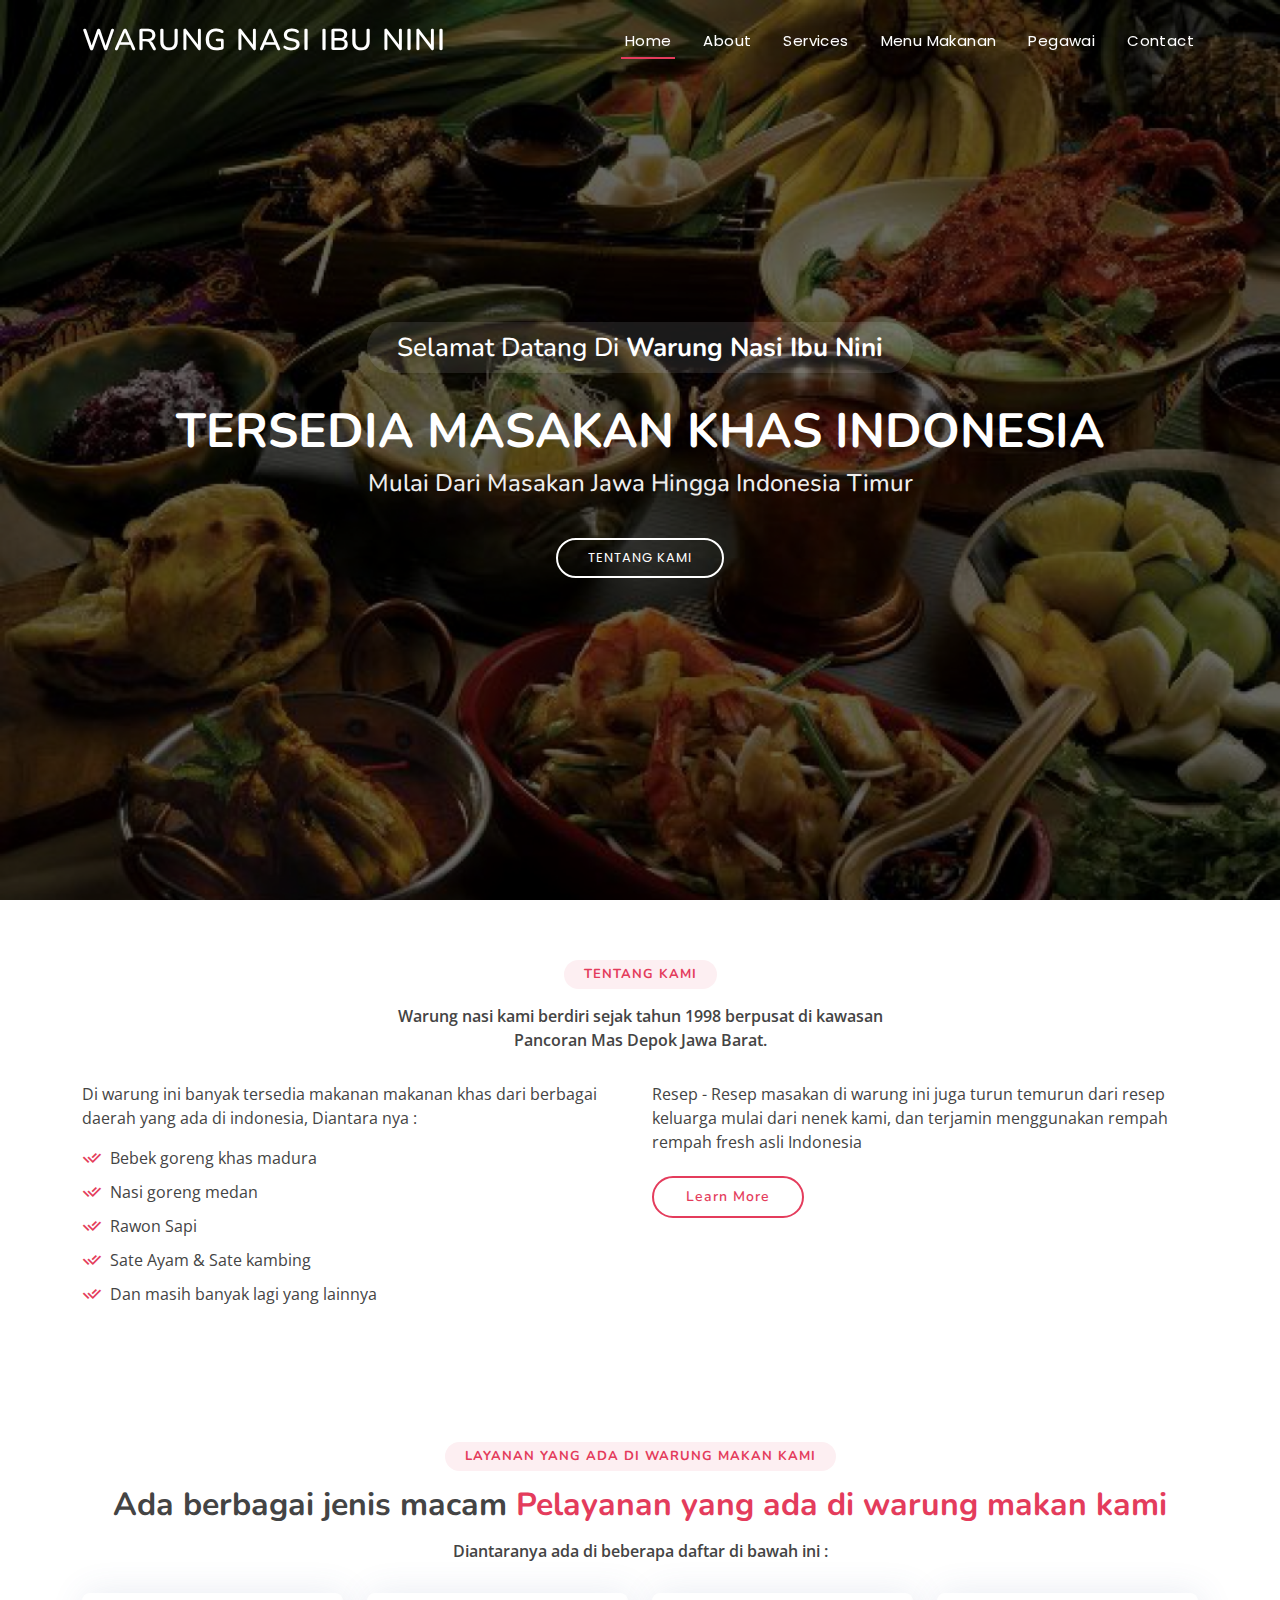
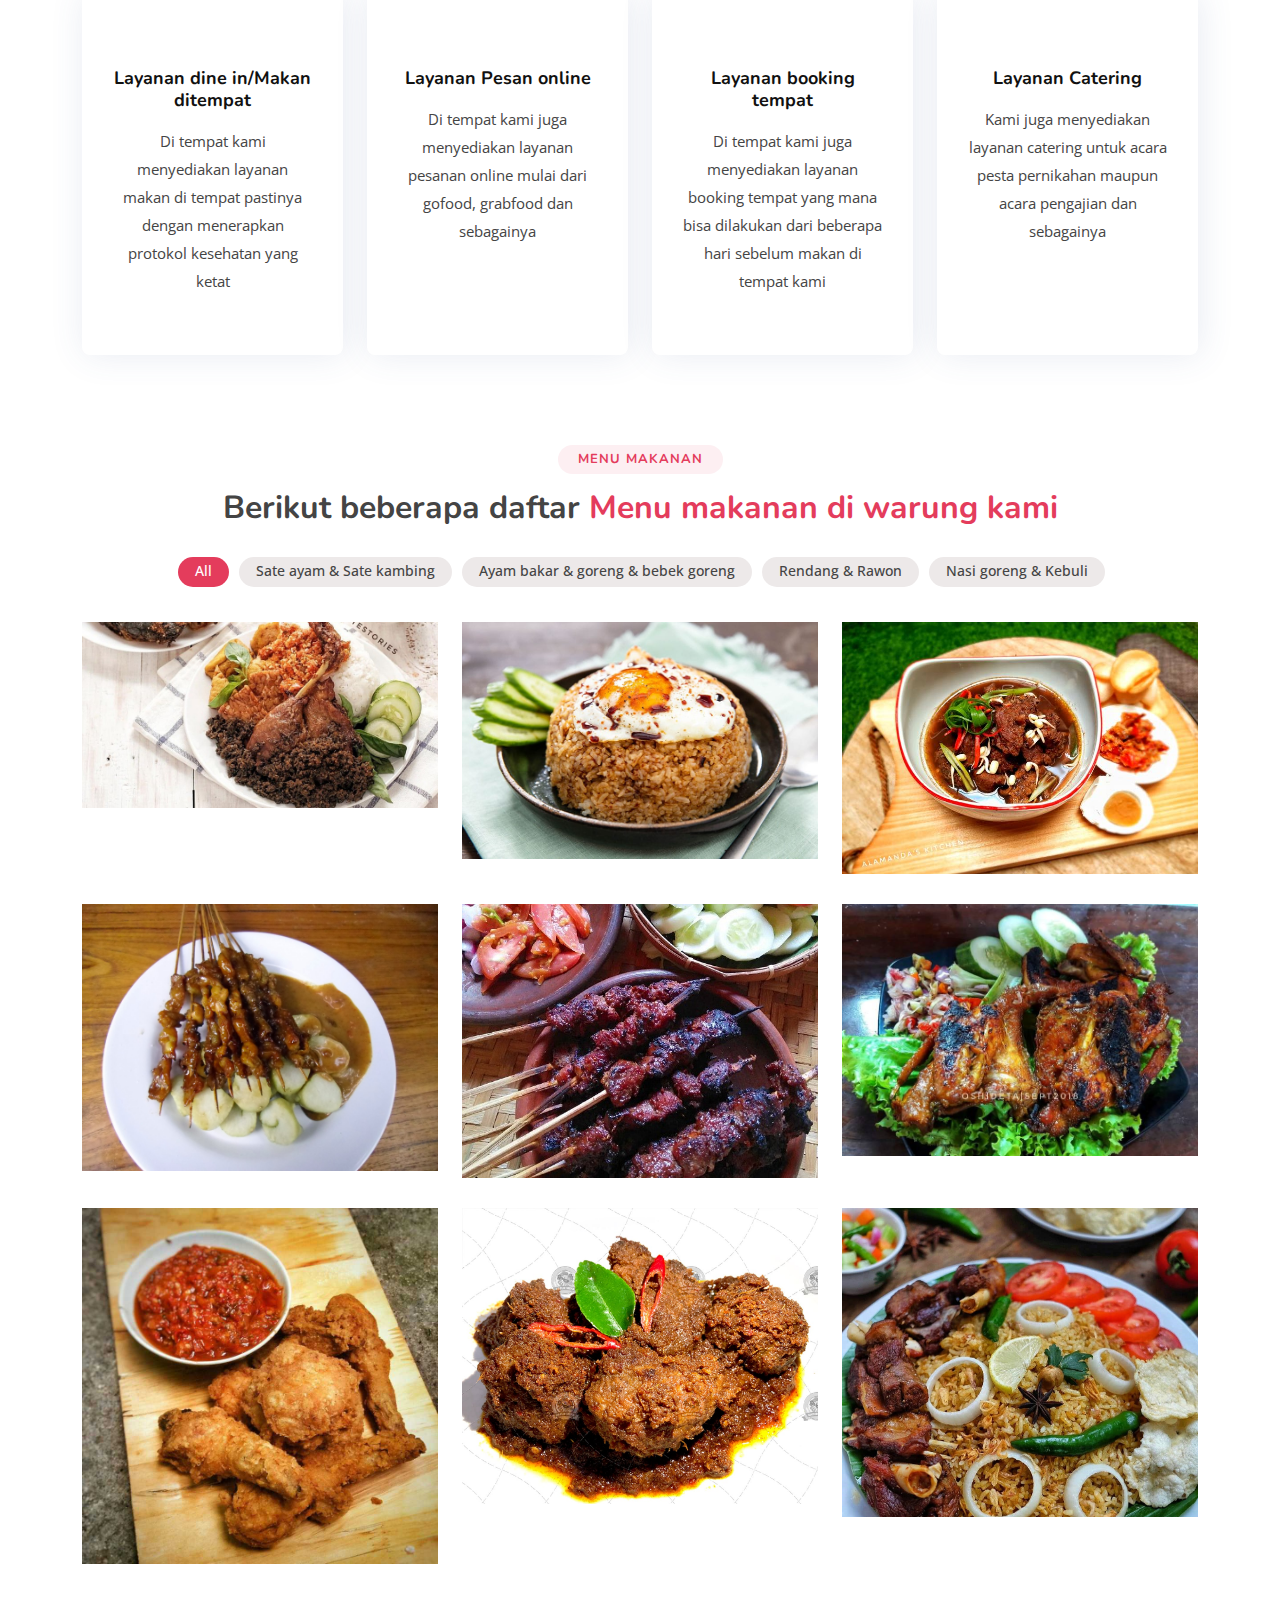
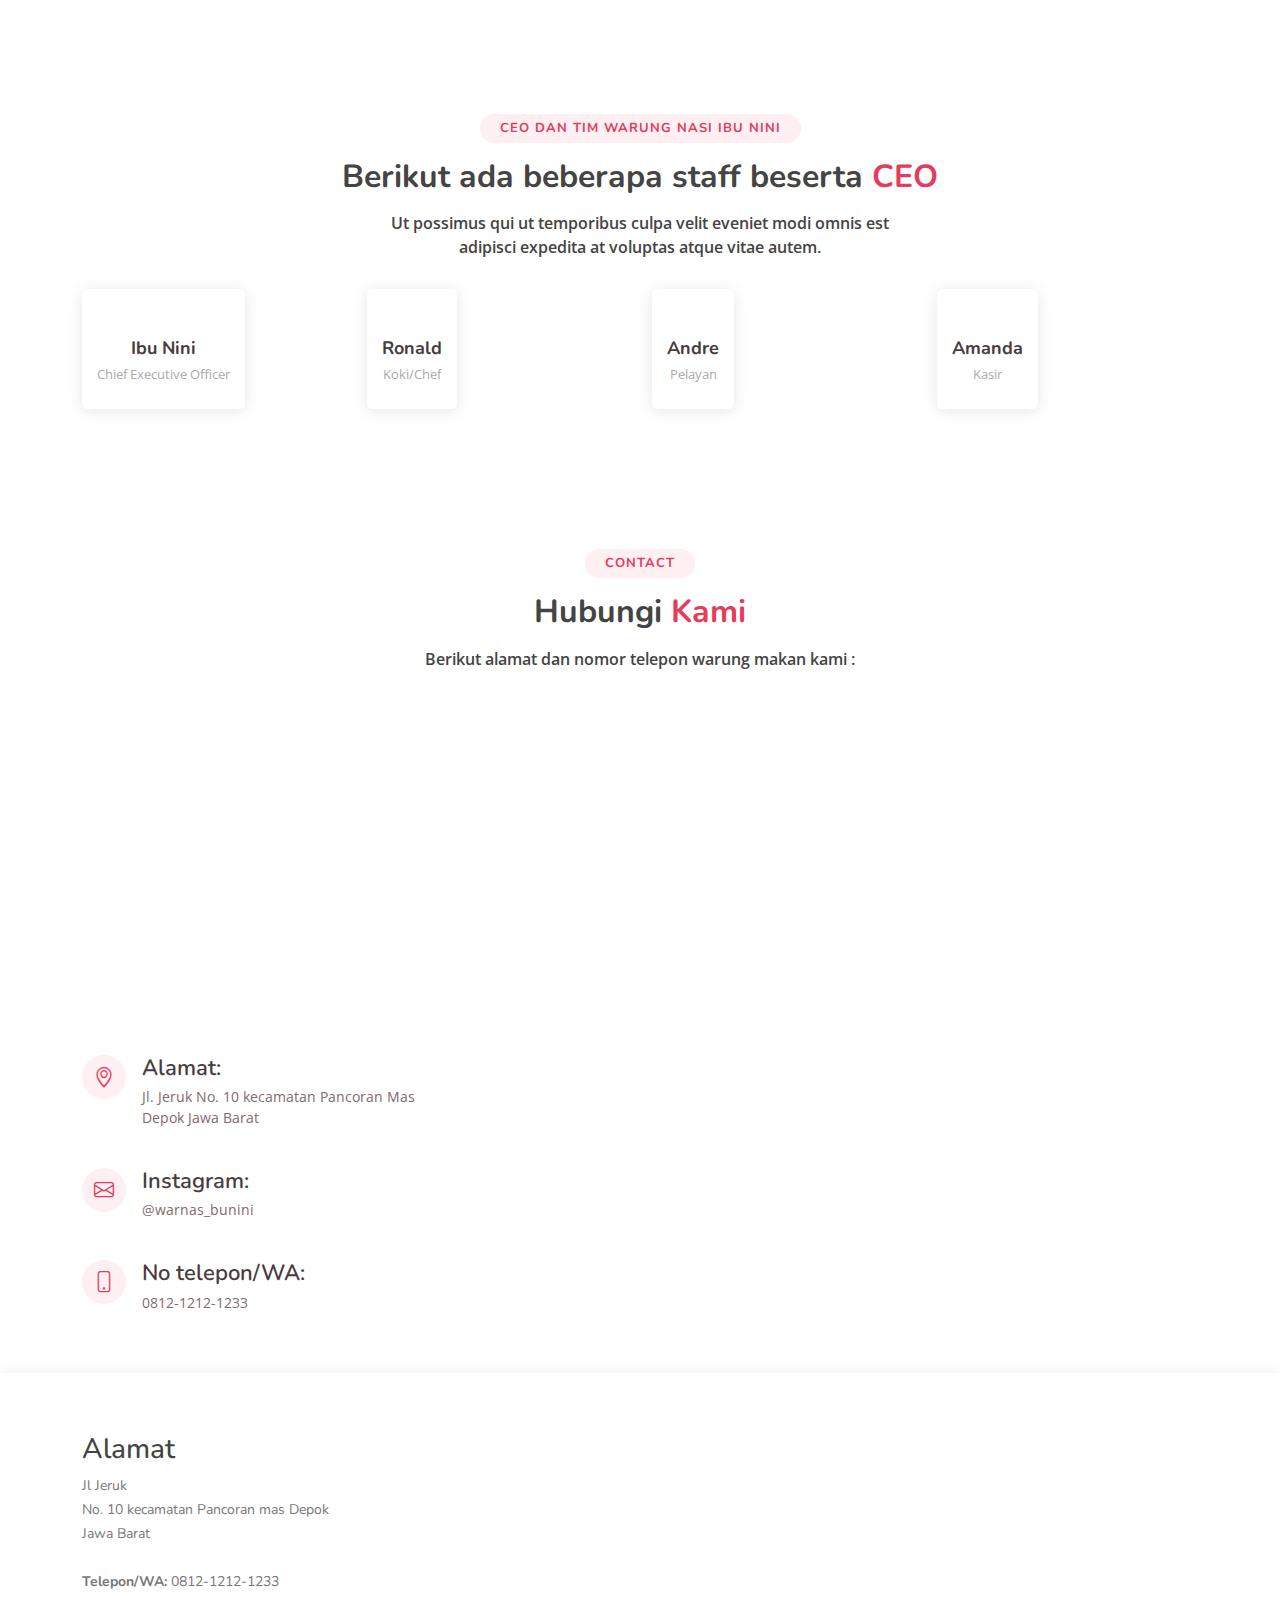
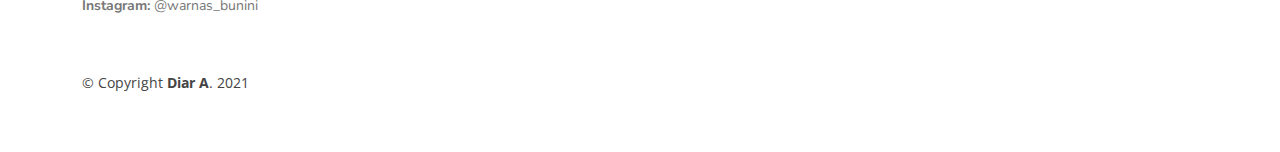
==== index.html @ f75d757c "test commit" ====
<!DOCTYPE html>
<html lang="en">

<head>
  <meta charset="utf-8">
  <meta content="width=device-width, initial-scale=1.0" name="viewport">

  <title>Warung Nasi Ibu Nini</title>
  <meta content="" name="description">
  <meta content="" name="keywords">

  <!-- Favicons -->
  <link href="assets/img/favicon.png" rel="icon">
  <link href="assets/img/apple-touch-icon.png" rel="apple-touch-icon">

  <!-- Google Fonts -->
  <link href="https://fonts.googleapis.com/css?family=Open+Sans:300,300i,400,400i,600,600i,700,700i|Nunito:300,300i,400,400i,600,600i,700,700i|Poppins:300,300i,400,400i,500,500i,600,600i,700,700i" rel="stylesheet">

  <!-- Vendor CSS Files -->
  <link href="assets/vendor/bootstrap/css/bootstrap.min.css" rel="stylesheet">
  <link href="assets/vendor/bootstrap-icons/bootstrap-icons.css" rel="stylesheet">
  <link href="assets/vendor/boxicons/css/boxicons.min.css" rel="stylesheet">
  <link href="assets/vendor/glightbox/css/glightbox.min.css" rel="stylesheet">
  <link href="assets/vendor/remixicon/remixicon.css" rel="stylesheet">
  <link href="assets/vendor/swiper/swiper-bundle.min.css" rel="stylesheet">

  <!-- Template Main CSS File -->
  <link href="assets/css/style.css" rel="stylesheet">

  <!-- =======================================================
  * Template Name: Tempo - v4.3.0
  * Template URL: https://bootstrapmade.com/tempo-free-onepage-bootstrap-theme/
  * Author: BootstrapMade.com
  * License: https://bootstrapmade.com/license/
  ======================================================== -->
</head>

<body>

  <!-- ======= Header ======= -->
  <header id="header" class="fixed-top ">
    <div class="container d-flex align-items-center justify-content-between">

      <h1 class="logo"><a href="index.html">Warung Nasi Ibu Nini</a></h1>
      <!-- Uncomment below if you prefer to use an image logo -->
      <!-- <a href="index.html" class="logo"><img src="assets/img/logo.png" alt="" class="img-fluid"></a>-->

      <nav id="navbar" class="navbar">
        <ul>
          <li><a class="nav-link scrollto active" href="#hero">Home</a></li>
          <li><a class="nav-link scrollto" href="#about">About</a></li>
          <li><a class="nav-link scrollto" href="#services">Services</a></li>
          <li><a class="nav-link scrollto " href="#portfolio">Menu Makanan</a></li>
          <li><a class="nav-link scrollto" href="#team">Pegawai</a></li>
          <li><a class="nav-link scrollto" href="#contact">Contact</a></li>
          <!--<li><a href="blog.html">Blog</a></li>
          <!--<li class="dropdown"><a href="#"><span>Drop Down</span> <i class="bi bi-chevron-down"></i></a>
            <ul>
             <-- <li><a href="#">Drop Down 1</a></li>
              <li class="dropdown"><a href="#"><span>Deep Drop Down</span> <i class="bi bi-chevron-right"></i></a>
                <ul>
                  <li><a href="#">Deep Drop Down 1</a></li>
                  <li><a href="#">Deep Drop Down 2</a></li>
                  <li><a href="#">Deep Drop Down 3</a></li>
                  <li><a href="#">Deep Drop Down 4</a></li>
                  <li><a href="#">Deep Drop Down 5</a></li>
                </ul>
              </li>
              <li><a href="#">Drop Down 2</a></li>
              <li><a href="#">Drop Down 3</a></li>
              <li><a href="#">Drop Down 4</a></li>
            </ul>
          </li>
          
        </ul>
        <i class="bi bi-list mobile-nav-toggle"></i>
      </nav><!-- .navbar -->

    </div>
  </header><!-- End Header -->

  <!-- ======= Hero Section ======= -->
  <section id="hero">
    <div class="hero-container">
      <h3>Selamat Datang Di <strong>Warung Nasi Ibu Nini</strong></h3>
      <h1>Tersedia Masakan Khas Indonesia</h1>
      <h2>Mulai Dari Masakan Jawa Hingga Indonesia Timur</h2>
      <a href="#about" class="btn-get-started scrollto">Tentang Kami</a>
    </div>
  </section><!-- End Hero -->

  <main id="main">

    <!-- ======= About Section ======= -->
    <section id="about" class="about">
      <div class="container">

        <div class="section-title">
          <h2>Tentang Kami</h2>
          <p>Warung nasi kami berdiri sejak tahun 1998 berpusat di kawasan Pancoran Mas Depok Jawa Barat.</p>
        </div>

        <div class="row content">
          <div class="col-lg-6">
            <p>
              Di warung ini banyak tersedia makanan makanan khas dari berbagai daerah yang ada di indonesia, Diantara nya : 
            </p>
            <ul>
              <li><i class="ri-check-double-line"></i> Bebek goreng khas madura</li>
              <li><i class="ri-check-double-line"></i> Nasi goreng medan</li>
              <li><i class="ri-check-double-line"></i> Rawon Sapi</li>
              <li><i class="ri-check-double-line"></i> Sate Ayam & Sate kambing</li>
              <li><i class="ri-check-double-line"></i> Dan masih banyak lagi yang lainnya</li>
            </ul>
          </div>
          <div class="col-lg-6 pt-4 pt-lg-0">
            <p>
              Resep - Resep masakan di warung ini juga turun temurun dari resep keluarga mulai dari nenek kami, dan terjamin menggunakan rempah rempah fresh asli Indonesia
            </p>
            <a href="#" class="btn-learn-more">Learn More</a>
          </div>
        </div>

      </div>
    </section><!-- End About Section -->

    <!-- ======= Services Section ======= -->
    <section id="services" class="services">
      <div class="container">

        <div class="section-title">
          <h2>Layanan yang ada di warung makan kami</h2>
          <h3>Ada berbagai jenis macam <span>Pelayanan yang ada di warung makan kami </span></h3>
          <p>Diantaranya ada di beberapa daftar di bawah ini : </p>
        </div>

        <div class="row">
          <div class="col-md-6 col-lg-3 d-flex align-items-stretch mb-5 mb-lg-0">
            <div class="icon-box">
              <div class="icon"><i class=""></i></div>
              <h4 class="title"><a href="">Layanan dine in/Makan ditempat</a></h4>
              <p class="description">Di tempat kami menyediakan layanan makan di tempat pastinya dengan menerapkan protokol kesehatan yang ketat</p>
            </div>
          </div>

          <div class="col-md-6 col-lg-3 d-flex align-items-stretch mb-5 mb-lg-0">
            <div class="icon-box">
              <div class="icon"><i class=""></i></div>
              <h4 class="title"><a href="">Layanan Pesan online</a></h4>
              <p class="description">Di tempat kami juga menyediakan layanan pesanan online mulai dari gofood, grabfood dan sebagainya</p>
            </div>
          </div>

          <div class="col-md-6 col-lg-3 d-flex align-items-stretch mb-5 mb-lg-0">
            <div class="icon-box">
              <div class="icon"><i class=""></i></div>
              <h4 class="title"><a href="">Layanan booking tempat</a></h4>
              <p class="description">Di tempat kami juga menyediakan layanan booking tempat yang mana bisa dilakukan dari beberapa hari sebelum makan di tempat kami </p>
            </div>
          </div>

          <div class="col-md-6 col-lg-3 d-flex align-items-stretch mb-5 mb-lg-0">
            <div class="icon-box">
              <div class="icon"><i class=""></i></div>
              <h4 class="title"><a href="">Layanan Catering</a></h4>
              <p class="description">Kami juga menyediakan layanan catering untuk acara pesta pernikahan maupun acara pengajian dan sebagainya</p>
            </div>
          </div>

        </div>

      </div>
    </section><!-- End Services Section -->

    <!-- ======= Features Section ======= -->
  <!----  <section id="features" class="features">
      <div class="container">

        <div class="row">
          <div class="col-lg-3 col-md-4 col-6 col-6">
            <div class="icon-box">
              <i class="ri-store-line" style="color: #ffbb2c;"></i>
              <h3><a href="">Lorem Ipsum</a></h3>
            </div>
          </div>
          <div class="col-lg-3 col-md-4 col-6">
            <div class="icon-box">
              <i class="ri-bar-chart-box-line" style="color: #5578ff;"></i>
              <h3><a href="">Dolor Sitema</a></h3>
            </div>
          </div>
          <div class="col-lg-3 col-md-4 col-6 mt-4 mt-md-0">
            <div class="icon-box">
              <i class="ri-calendar-todo-line" style="color: #e80368;"></i>
              <h3><a href="">Sed perspiciatis</a></h3>
            </div>
          </div>
          <div class="col-lg-3 col-md-4 col-6 mt-4 mt-lg-0">
            <div class="icon-box">
              <i class="ri-paint-brush-line" style="color: #e361ff;"></i>
              <h3><a href="">Magni Dolores</a></h3>
            </div>
          </div>
          <div class="col-lg-3 col-md-4 col-6 mt-4">
            <div class="icon-box">
              <i class="ri-database-2-line" style="color: #47aeff;"></i>
              <h3><a href="">Nemo Enim</a></h3>
            </div>
          </div>
          <div class="col-lg-3 col-md-4 col-6 mt-4">
            <div class="icon-box">
              <i class="ri-gradienter-line" style="color: #ffa76e;"></i>
              <h3><a href="">Eiusmod Tempor</a></h3>
            </div>
          </div>
          <div class="col-lg-3 col-md-4 col-6 mt-4">
            <div class="icon-box">
              <i class="ri-file-list-3-line" style="color: #11dbcf;"></i>
              <h3><a href="">Midela Teren</a></h3>
            </div>
          </div>
          <div class="col-lg-3 col-md-4 col-6 mt-4">
            <div class="icon-box">
              <i class="ri-price-tag-2-line" style="color: #4233ff;"></i>
              <h3><a href="">Pira Neve</a></h3>
            </div>
          </div>
          <div class="col-lg-3 col-md-4 col-6 mt-4">
            <div class="icon-box">
              <i class="ri-anchor-line" style="color: #b2904f;"></i>
              <h3><a href="">Dirada Pack</a></h3>
            </div>
          </div>
          <div class="col-lg-3 col-md-4 col-6 mt-4">
            <div class="icon-box">
              <i class="ri-disc-line" style="color: #b20969;"></i>
              <h3><a href="">Moton Ideal</a></h3>
            </div>
          </div>
          <div class="col-lg-3 col-md-4 col-6 mt-4">
            <div class="icon-box">
              <i class="ri-base-station-line" style="color: #ff5828;"></i>
              <h3><a href="">Verdo Park</a></h3>
            </div>
          </div>
          <div class="col-lg-3 col-md-4 col-6 mt-4">
            <div class="icon-box">
              <i class="ri-fingerprint-line" style="color: #29cc61;"></i>
              <h3><a href="">Flavor Nivelanda</a></h3>
            </div>
          </div>
        </div>

      </div>
    </section><!-- End Features Section -->

    <!-- ======= Cta Section ======= -->
   <!---- <section id="cta" class="cta">
      <div class="container">

        <div class="text-center">
          <h3>Call To Action</h3>
          <p> Duis aute irure dolor in reprehenderit in voluptate velit esse cillum dolore eu fugiat nulla pariatur. Excepteur sint occaecat cupidatat non proident, sunt in culpa qui officia deserunt mollit anim id est laborum.</p>
          <a class="cta-btn" href="#">Call To Action</a>
        </div>

      </div>
    </section><!-- End Cta Section -->

    <!-- ======= Portfolio Section ======= -->
    <section id="portfolio" class="portfolio">
      <div class="container">

        <div class="section-title">
          <h2>Menu Makanan</h2>
          <h3>Berikut beberapa daftar <span>Menu makanan di warung kami</span></h3>
        </div>

        <div class="row">
          <div class="col-lg-12 d-flex justify-content-center">
            <ul id="portfolio-flters">
              <li data-filter="*" class="filter-active">All</li>
              <li data-filter=".filter-sate">Sate ayam & Sate kambing</li>
              <li data-filter=".filter-ayam">Ayam bakar & goreng & bebek goreng</li>
              <li data-filter=".filter-daging">Rendang & Rawon</li>
              <li data-filter=".filter-nasi">Nasi goreng & Kebuli</li>
            </ul>
          </div>
        </div>

        <div class="row portfolio-container">

          <div class="col-lg-4 col-md-6 portfolio-item filter-ayam">
            <img src="assets/img/makanan/bebek.jpg" class="img-fluid" alt="">
            <div class="portfolio-info">
              <h4>Bebek Goreng Madura</h4>
              <p>Bebek Goreng Khas Madura</p>
              <a href="assets/img/portfolio/portfolio-1.jpg" data-gallery="portfolioGallery" class="portfolio-lightbox preview-link" title="App 1"><i class="bx bx-plus"></i></a>
              <a href="portfolio-details.html" class="details-link" title="More Details"><i class="bx bx-link"></i></a>
            </div>
          </div>

          <div class="col-lg-4 col-md-6 portfolio-item filter-nasi">
            <img src="assets/img/makanan/nasi_goreng.jpg" class="img-fluid" alt="">
            <div class="portfolio-info">
              <h4>Nasi goreng medan</h4>
              <p>Nasi goreng medan</p>
              <a href="assets/img/makanan/nasi_goreng.jpg" data-gallery="portfolioGallery" class="portfolio-lightbox preview-link" title="Nasi Goreng Medan"><i class="bx bx-plus"></i></a>
              <a href="portfolio-details.html" class="details-link" title="More Details"><i class="bx bx-link"></i></a>
            </div>
          </div>

          <div class="col-lg-4 col-md-6 portfolio-item filter-daging">
            <img src="assets/img/makanan/rawon.jpg" class="img-fluid" alt="">
            <div class="portfolio-info">
              <h4>Rawon Sapi</h4>
              <p>Rawon Sapi</p>
              <a href="assets/img/portfolio/portfolio-3.jpg" data-gallery="portfolioGallery" class="portfolio-lightbox preview-link" title="App 2"><i class="bx bx-plus"></i></a>
              <a href="portfolio-details.html" class="details-link" title="More Details"><i class="bx bx-link"></i></a>
            </div>
          </div>

          <div class="col-lg-4 col-md-6 portfolio-item filter-sate">
            <img src="assets/img/makanan/sate_ayam.jpg" class="img-fluid" alt="">
            <div class="portfolio-info">
              <h4>Sate Ayam</h4>
              <p>Sate Ayam</p>
              <a href="assets/img/makanan/sate_ayam.jpg" data-gallery="portfolioGallery" class="portfolio-lightbox preview-link" title="Sate Ayam"><i class="bx bx-plus"></i></a>
              <a href="portfolio-details.html" class="details-link" title="More Details"><i class="bx bx-link"></i></a>
            </div>
          </div>

          <div class="col-lg-4 col-md-6 portfolio-item filter-sate">
            <img src="assets/img/makanan/sate_kambing.jpg" class="img-fluid" alt="">
            <div class="portfolio-info">
              <h4>Sate Kambing</h4>
              <p>Sate Kambing</p>
              <a href="assets/img/makanan/sate_kambing.jpg" data-gallery="portfolioGallery" class="portfolio-lightbox preview-link" title="Sate Kambing"><i class="bx bx-plus"></i></a>
              <a href="portfolio-details.html" class="details-link" title="More Details"><i class="bx bx-link"></i></a>
            </div>
          </div>

          <div class="col-lg-4 col-md-6 portfolio-item filter-ayam">
            <img src="assets/img/makanan/ayam_bakar.jpg" class="img-fluid" alt="">
            <div class="portfolio-info">
              <h4>Ayam bakar</h4>
              <p>Ayam bakar</p>
              <a href="assets/img/makanan/ayam_bakar.jpg" data-gallery="portfolioGallery" class="portfolio-lightbox preview-link" title="Ayam bakar"><i class="bx bx-plus"></i></a>
              <a href="portfolio-details.html" class="details-link" title="More Details"><i class="bx bx-link"></i></a>
            </div>
          </div>

          <div class="col-lg-4 col-md-6 portfolio-item filter-ayam">
            <img src="assets/img/makanan/ayam_goreng.jpg" class="img-fluid" alt="">
            <div class="portfolio-info">
              <h4>Ayam Goreng</h4>
              <p>Ayam goreng</p>
              <a href="assets/img/makanan/ayam_goreng.jpg" data-gallery="portfolioGallery" class="portfolio-lightbox preview-link" title="Ayam goreng"><i class="bx bx-plus"></i></a>
              <a href="portfolio-details.html" class="details-link" title="More Details"><i class="bx bx-link"></i></a>
            </div>
          </div>

          <div class="col-lg-4 col-md-6 portfolio-item filter-daging">
            <img src="assets/img/makanan/rendang.jpg" class="img-fluid" alt="">
            <div class="portfolio-info">
              <h4>Rendang</h4>
              <p>Rendang</p>
              <a href="assets/img/makanan/rendang.jpg" data-gallery="portfolioGallery" class="portfolio-lightbox preview-link" title="Rendang"><i class="bx bx-plus"></i></a>
              <a href="portfolio-details.html" class="details-link" title="More Details"><i class="bx bx-link"></i></a>
            </div>
          </div>

          <div class="col-lg-4 col-md-6 portfolio-item filter-nasi">
            <img src="assets/img/makanan/nasi.jpg" class="img-fluid" alt="">
            <div class="portfolio-info">
              <h4>Nasi Kebuli</h4>
              <p>Nasi Kebuli</p>
              <a href="assets/img/makanan/nasi.jpg" data-gallery="portfolioGallery" class="portfolio-lightbox preview-link" title="Nasi Kebuli"><i class="bx bx-plus"></i></a>
              <a href="portfolio-details.html" class="details-link" title="More Details"><i class="bx bx-link"></i></a>
            </div>
          </div>

        </div>

      </div>
    </section><!-- End Portfolio Section -->

    <!-- ======= Pricing Section ======= -->
    <!---- <section id="pricing" class="pricing">
      <div class="container">

        <div class="section-title">
          <h2>Pricing</h2>
          <h3>Our Competing <span>Prices</span></h3>
          <p>Ut possimus qui ut temporibus culpa velit eveniet modi omnis est adipisci expedita at voluptas atque vitae autem.</p>
        </div>

        <div class="row">

          <div class="col-lg-4 col-md-6">
            <div class="box">
              <h3>Free</h3>
              <h4><sup>$</sup>0<span> / month</span></h4>
              <ul>
                <li>Aida dere</li>
                <li>Nec feugiat nisl</li>
                <li>Nulla at volutpat dola</li>
                <li class="na">Pharetra massa</li>
                <li class="na">Massa ultricies mi</li>
              </ul>
              <div class="btn-wrap">
                <a href="#" class="btn-buy">Buy Now</a>
              </div>
            </div>
          </div>

          <div class="col-lg-4 col-md-6 mt-4 mt-md-0">
            <div class="box recommended">
              <span class="recommended-badge">Recommended</span>
              <h3>Business</h3>
              <h4><sup>$</sup>19<span> / month</span></h4>
              <ul>
                <li>Aida dere</li>
                <li>Nec feugiat nisl</li>
                <li>Nulla at volutpat dola</li>
                <li>Pharetra massa</li>
                <li class="na">Massa ultricies mi</li>
              </ul>
              <div class="btn-wrap">
                <a href="#" class="btn-buy">Buy Now</a>
              </div>
            </div>
          </div>

          <div class="col-lg-4 col-md-6 mt-4 mt-lg-0">
            <div class="box">
              <h3>Developer</h3>
              <h4><sup>$</sup>29<span> / month</span></h4>
              <ul>
                <li>Aida dere</li>
                <li>Nec feugiat nisl</li>
                <li>Nulla at volutpat dola</li>
                <li>Pharetra massa</li>
                <li>Massa ultricies mi</li>
              </ul>
              <div class="btn-wrap">
                <a href="#" class="btn-buy">Buy Now</a>
              </div>
            </div>
          </div>

        </div>

      </div>
    </section><!-- End Pricing Section -->

    <!-- ======= F.A.Q Section ======= -->
   <!---- <section id="faq" class="faq">
      <div class="container">

        <div class="section-title">
          <h2>F.A.Q</h2>
          <h3>Frequently Asked <span>Questions</span></h3>
        </div>

        <ul class="faq-list">

          <li>
            <div data-bs-toggle="collapse" class="collapsed question" href="#faq1">Non consectetur a erat nam at lectus urna duis? <i class="bi bi-chevron-down icon-show"></i><i class="bi bi-chevron-up icon-close"></i></div>
            <div id="faq1" class="collapse" data-bs-parent=".faq-list">
              <p>
                Feugiat pretium nibh ipsum consequat. Tempus iaculis urna id volutpat lacus laoreet non curabitur gravida. Venenatis lectus magna fringilla urna porttitor rhoncus dolor purus non.
              </p>
            </div>
          </li>

          <li>
            <div data-bs-toggle="collapse" href="#faq2" class="collapsed question">Feugiat scelerisque varius morbi enim nunc faucibus a pellentesque? <i class="bi bi-chevron-down icon-show"></i><i class="bi bi-chevron-up icon-close"></i></div>
            <div id="faq2" class="collapse" data-bs-parent=".faq-list">
              <p>
                Dolor sit amet consectetur adipiscing elit pellentesque habitant morbi. Id interdum velit laoreet id donec ultrices. Fringilla phasellus faucibus scelerisque eleifend donec pretium. Est pellentesque elit ullamcorper dignissim. Mauris ultrices eros in cursus turpis massa tincidunt dui.
              </p>
            </div>
          </li>

          <li>
            <div data-bs-toggle="collapse" href="#faq3" class="collapsed question">Dolor sit amet consectetur adipiscing elit pellentesque habitant morbi? <i class="bi bi-chevron-down icon-show"></i><i class="bi bi-chevron-up icon-close"></i></div>
            <div id="faq3" class="collapse" data-bs-parent=".faq-list">
              <p>
                Eleifend mi in nulla posuere sollicitudin aliquam ultrices sagittis orci. Faucibus pulvinar elementum integer enim. Sem nulla pharetra diam sit amet nisl suscipit. Rutrum tellus pellentesque eu tincidunt. Lectus urna duis convallis convallis tellus. Urna molestie at elementum eu facilisis sed odio morbi quis
              </p>
            </div>
          </li>

          <li>
            <div data-bs-toggle="collapse" href="#faq4" class="collapsed question">Ac odio tempor orci dapibus. Aliquam eleifend mi in nulla? <i class="bi bi-chevron-down icon-show"></i><i class="bi bi-chevron-up icon-close"></i></div>
            <div id="faq4" class="collapse" data-bs-parent=".faq-list">
              <p>
                Dolor sit amet consectetur adipiscing elit pellentesque habitant morbi. Id interdum velit laoreet id donec ultrices. Fringilla phasellus faucibus scelerisque eleifend donec pretium. Est pellentesque elit ullamcorper dignissim. Mauris ultrices eros in cursus turpis massa tincidunt dui.
              </p>
            </div>
          </li>

          <li>
            <div data-bs-toggle="collapse" href="#faq5" class="collapsed question">Tempus quam pellentesque nec nam aliquam sem et tortor consequat? <i class="bi bi-chevron-down icon-show"></i><i class="bi bi-chevron-up icon-close"></i></div>
            <div id="faq5" class="collapse" data-bs-parent=".faq-list">
              <p>
                Molestie a iaculis at erat pellentesque adipiscing commodo. Dignissim suspendisse in est ante in. Nunc vel risus commodo viverra maecenas accumsan. Sit amet nisl suscipit adipiscing bibendum est. Purus gravida quis blandit turpis cursus in
              </p>
            </div>
          </li>

          <li>
            <div data-bs-toggle="collapse" href="#faq6" class="collapsed question">Tortor vitae purus faucibus ornare. Varius vel pharetra vel turpis nunc eget lorem dolor? <i class="bi bi-chevron-down icon-show"></i><i class="bi bi-chevron-up icon-close"></i></div>
            <div id="faq6" class="collapse" data-bs-parent=".faq-list">
              <p>
                Laoreet sit amet cursus sit amet dictum sit amet justo. Mauris vitae ultricies leo integer malesuada nunc vel. Tincidunt eget nullam non nisi est sit amet. Turpis nunc eget lorem dolor sed. Ut venenatis tellus in metus vulputate eu scelerisque. Pellentesque diam volutpat commodo sed egestas egestas fringilla phasellus faucibus. Nibh tellus molestie nunc non blandit massa enim nec.
              </p>
            </div>
          </li>

        </ul>

      </div>
    </section><!-- End F.A.Q Section -->

    <!-- ======= Team Section ======= -->
    <section id="team" class="team">
      <div class="container">

        <div class="section-title">
          <h2>Ceo dan tim warung nasi Ibu Nini</h2>
          <h3>Berikut ada beberapa staff beserta <span>CEO</span></h3>
          <p>Ut possimus qui ut temporibus culpa velit eveniet modi omnis est adipisci expedita at voluptas atque vitae autem.</p>
        </div>

        <div class="row">

          <div class="col-lg-3 col-md-6 d-flex align-items-stretch">
            <div class="member">
              <div class="member-img">
                <img src="" class="img-fluid" alt="">
                <div class="social">
                  <a href=""><i class="bi bi-twitter"></i></a>
                  <a href=""><i class="bi bi-facebook"></i></a>
                  <a href=""><i class="bi bi-instagram"></i></a>
                  <a href=""><i class="bi bi-linkedin"></i></a>
                </div>
              </div>
              <div class="member-info">
                <h4>Ibu Nini</h4>
                <span>Chief Executive Officer</span>
              </div>
            </div>
          </div>

          <div class="col-lg-3 col-md-6 d-flex align-items-stretch">
            <div class="member">
              <div class="member-img">
                <img src="" class="img-fluid" alt="">
                <div class="social">
                  <a href=""><i class="bi bi-twitter"></i></a>
                  <a href=""><i class="bi bi-facebook"></i></a>
                  <a href=""><i class="bi bi-instagram"></i></a>
                  <a href=""><i class="bi bi-linkedin"></i></a>
                </div>
              </div>
              <div class="member-info">
                <h4>Ronald</h4>
                <span>Koki/Chef</span>
              </div>
            </div>
          </div>

          <div class="col-lg-3 col-md-6 d-flex align-items-stretch">
            <div class="member">
              <div class="member-img">
                <img src="" class="img-fluid" alt="">
                <div class="social">
                  <a href=""><i class="bi bi-twitter"></i></a>
                  <a href=""><i class="bi bi-facebook"></i></a>
                  <a href=""><i class="bi bi-instagram"></i></a>
                  <a href=""><i class="bi bi-linkedin"></i></a>
                </div>
              </div>
              <div class="member-info">
                <h4>Andre</h4>
                <span>Pelayan</span>
              </div>
            </div>
          </div>

          <div class="col-lg-3 col-md-6 d-flex align-items-stretch">
            <div class="member">
              <div class="member-img">
                <img src="" class="img-fluid" alt="">
                <div class="social">
                  <a href=""><i class="bi bi-twitter"></i></a>
                  <a href=""><i class="bi bi-facebook"></i></a>
                  <a href=""><i class="bi bi-instagram"></i></a>
                  <a href=""><i class="bi bi-linkedin"></i></a>
                </div>
              </div>
              <div class="member-info">
                <h4>Amanda</h4>
                <span>Kasir</span>
              </div>
            </div>
          </div>

        </div>

      </div>
    </section><!-- End Team Section -->

    <!-- ======= Contact Section ======= -->
    <section id="contact" class="contact">
      <div class="container">

        <div class="section-title">
          <h2>Contact</h2>
          <h3>Hubungi <span>Kami</span></h3>
          <p>Berikut alamat dan nomor telepon warung makan kami : </p>
        </div>

        <div>
          <iframe src="https://www.google.com/maps/embed?pb=!1m18!1m12!1m3!1d3964.919554271836!2d106.79176461477009!3d-6.404365295366127!2m3!1f0!2f0!3f0!3m2!1i1024!2i768!4f13.1!3m3!1m2!1s0x2e69e91547768489%3A0x8e4fe12301f94c27!2sJl.%20Chentiong%20II%2C%20Rangkapan%20Jaya%2C%20Kec.%20Pancoran%20Mas%2C%20Kota%20Depok%2C%20Jawa%20Barat%2016435!5e0!3m2!1sen!2sid!4v1629292716322!5m2!1sen!2sid" width="1300" height="300" style="border:0;" allowfullscreen="" loading="lazy"></iframe>
        </div>

        <div class="row mt-5">

          <div class="col-lg-4">
            <div class="info">
              <div class="address">
                <i class="bi bi-geo-alt"></i>
                <h4>Alamat:</h4>
                <p>Jl. Jeruk No. 10 kecamatan Pancoran Mas Depok Jawa Barat</p>
              </div>

              <div class="email">
                <i class="bi bi-envelope"></i>
                <h4>Instagram:</h4>
                <p>@warnas_bunini</p>
              </div>

              <div class="phone">
                <i class="bi bi-phone"></i>
                <h4>No telepon/WA:</h4>
                <p>0812-1212-1233</p>
              </div>

            </div>

          </div>

          <div class="col-lg-8 mt-5 mt-lg-0">

           <!---- <form action="forms/contact.php" method="post" role="form" class="php-email-form">
              <div class="row">
                <div class="col-md-6 form-group">
                  <input type="text" name="name" class="form-control" id="name" placeholder="Your Name" required>
                </div>
                <div class="col-md-6 form-group mt-3 mt-md-0">
                  <input type="email" class="form-control" name="email" id="email" placeholder="Your Email" required>
                </div>
              </div>
              <div class="form-group mt-3">
                <input type="text" class="form-control" name="subject" id="subject" placeholder="Subject" required>
              </div>
              <div class="form-group mt-3">
                <textarea class="form-control" name="message" rows="5" placeholder="Message" required></textarea>
              </div>
              <div class="my-3">
                <div class="loading">Loading</div>
                <div class="error-message"></div>
                <div class="sent-message">Your message has been sent. Thank you!</div>
              </div>
              <div class="text-center"><button type="submit">Send Message</button></div>
            </form>

          </div>

        </div>

      </div>
    </section><!-- End Contact Section -->

  </main><!-- End #main -->

  <!-- ======= Footer ======= -->
  <footer id="footer">

    <div class="footer-top">
      <div class="container">
        <div class="row">

          <div class="col-lg-3 col-md-6 footer-contact">
            <h3>Alamat</h3>
            <p>
              Jl Jeruk <br>
              No. 10 kecamatan Pancoran mas Depok<br>
              Jawa Barat <br><br>
              <strong>Telepon/WA:</strong> 0812-1212-1233<br>
              <strong>Instagram:</strong> @warnas_bunini<br>
            </p>
          </div>

      
    <div class="container d-md-flex py-4">

      <div class="me-md-auto text-center text-md-start">
        <div class="copyright">
          &copy; Copyright <strong><span>Diar A</span></strong>. 2021
        </div>
        <div class="credits">
       
        </div>
      </div>
      <!-- <div class="social-links text-center text-md-right pt-3 pt-md-0">
        <a href="#" class="twitter"><i class="bx bxl-twitter"></i></a>
        <a href="#" class="facebook"><i class="bx bxl-facebook"></i></a>
        <a href="#" class="instagram"><i class="bx bxl-instagram"></i></a>
        <a href="#" class="google-plus"><i class="bx bxl-skype"></i></a>
        <a href="#" class="linkedin"><i class="bx bxl-linkedin"></i></a>
      </div>
    </div>
  </footer><!-- End Footer -->

  <a href="#" class="back-to-top d-flex align-items-center justify-content-center"><i class="bi bi-arrow-up-short"></i></a>

  <!-- Vendor JS Files -->
  <script src="assets/vendor/bootstrap/js/bootstrap.bundle.min.js"></script>
  <script src="assets/vendor/glightbox/js/glightbox.min.js"></script>
  <script src="assets/vendor/isotope-layout/isotope.pkgd.min.js"></script>
  <script src="assets/vendor/php-email-form/validate.js"></script>
  <script src="assets/vendor/swiper/swiper-bundle.min.js"></script>

  <!-- Template Main JS File -->
  <script src="assets/js/main.js"></script>

</body>

</html>
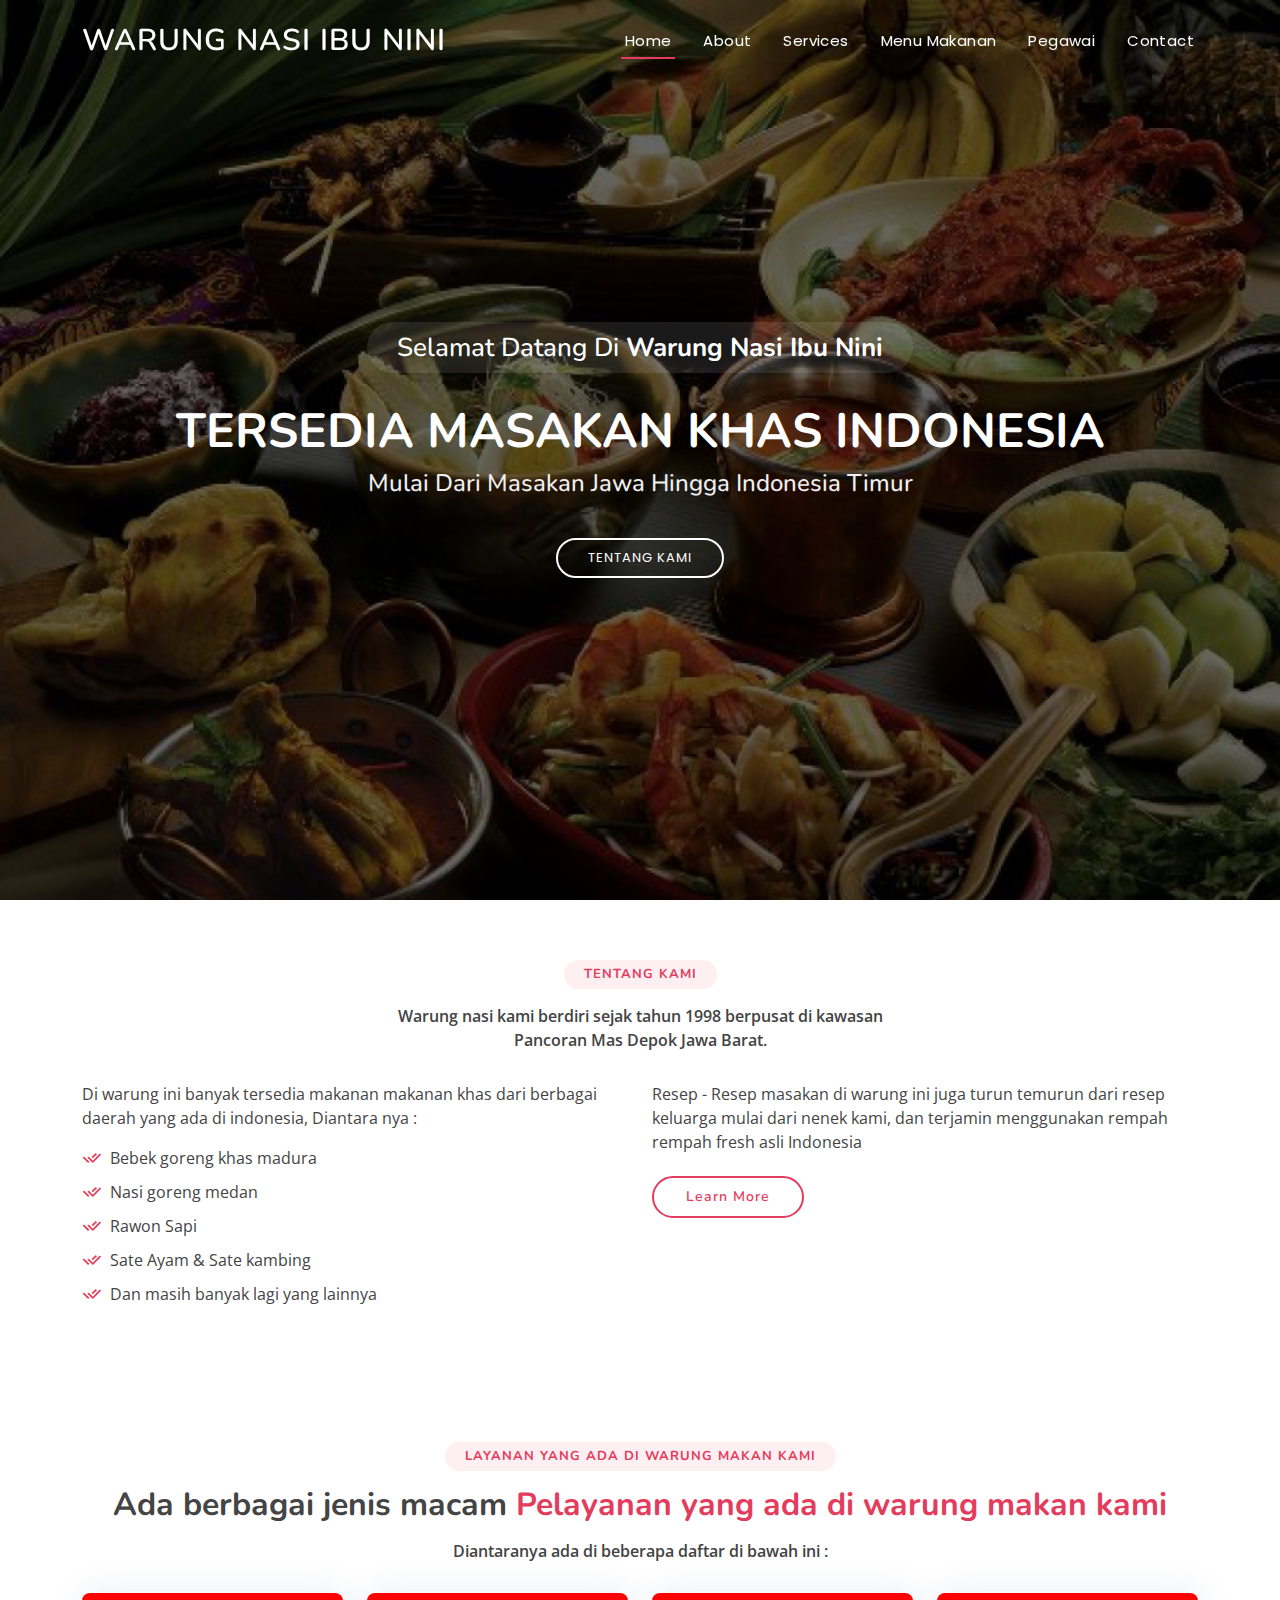
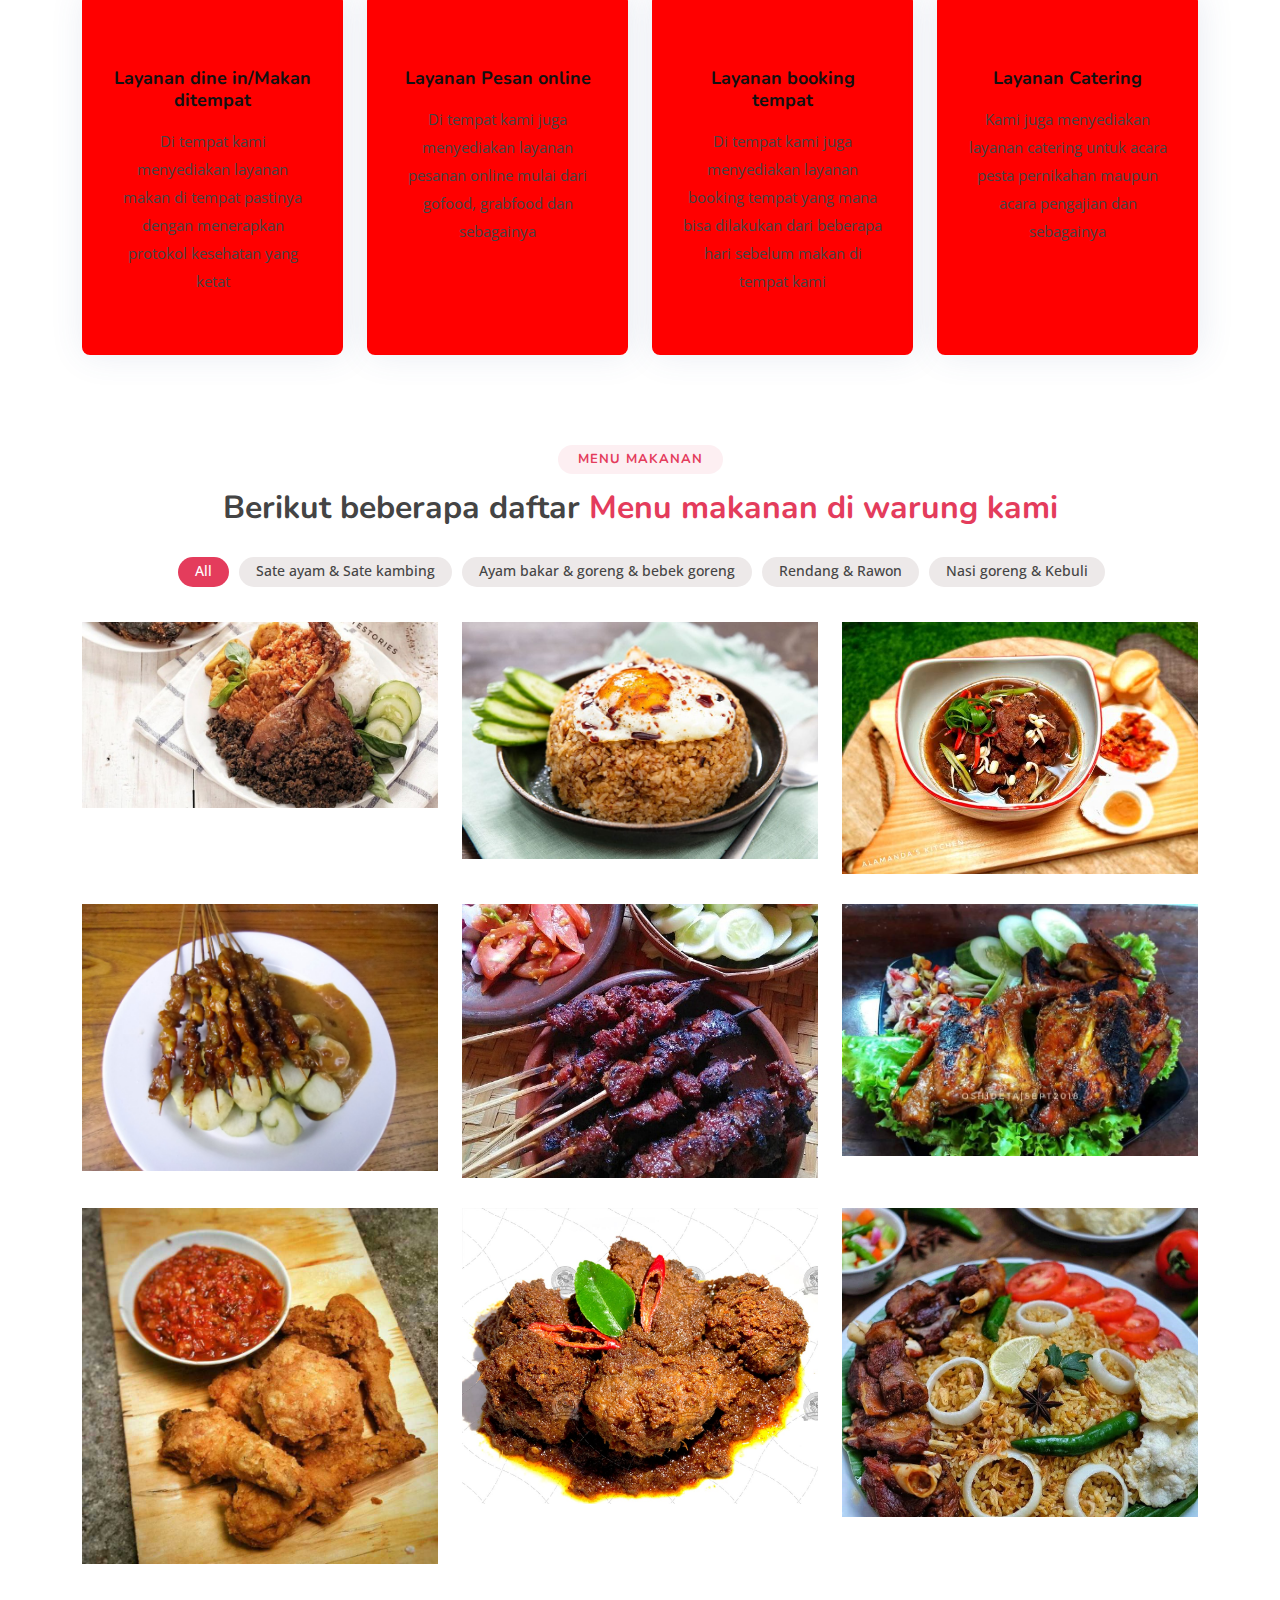
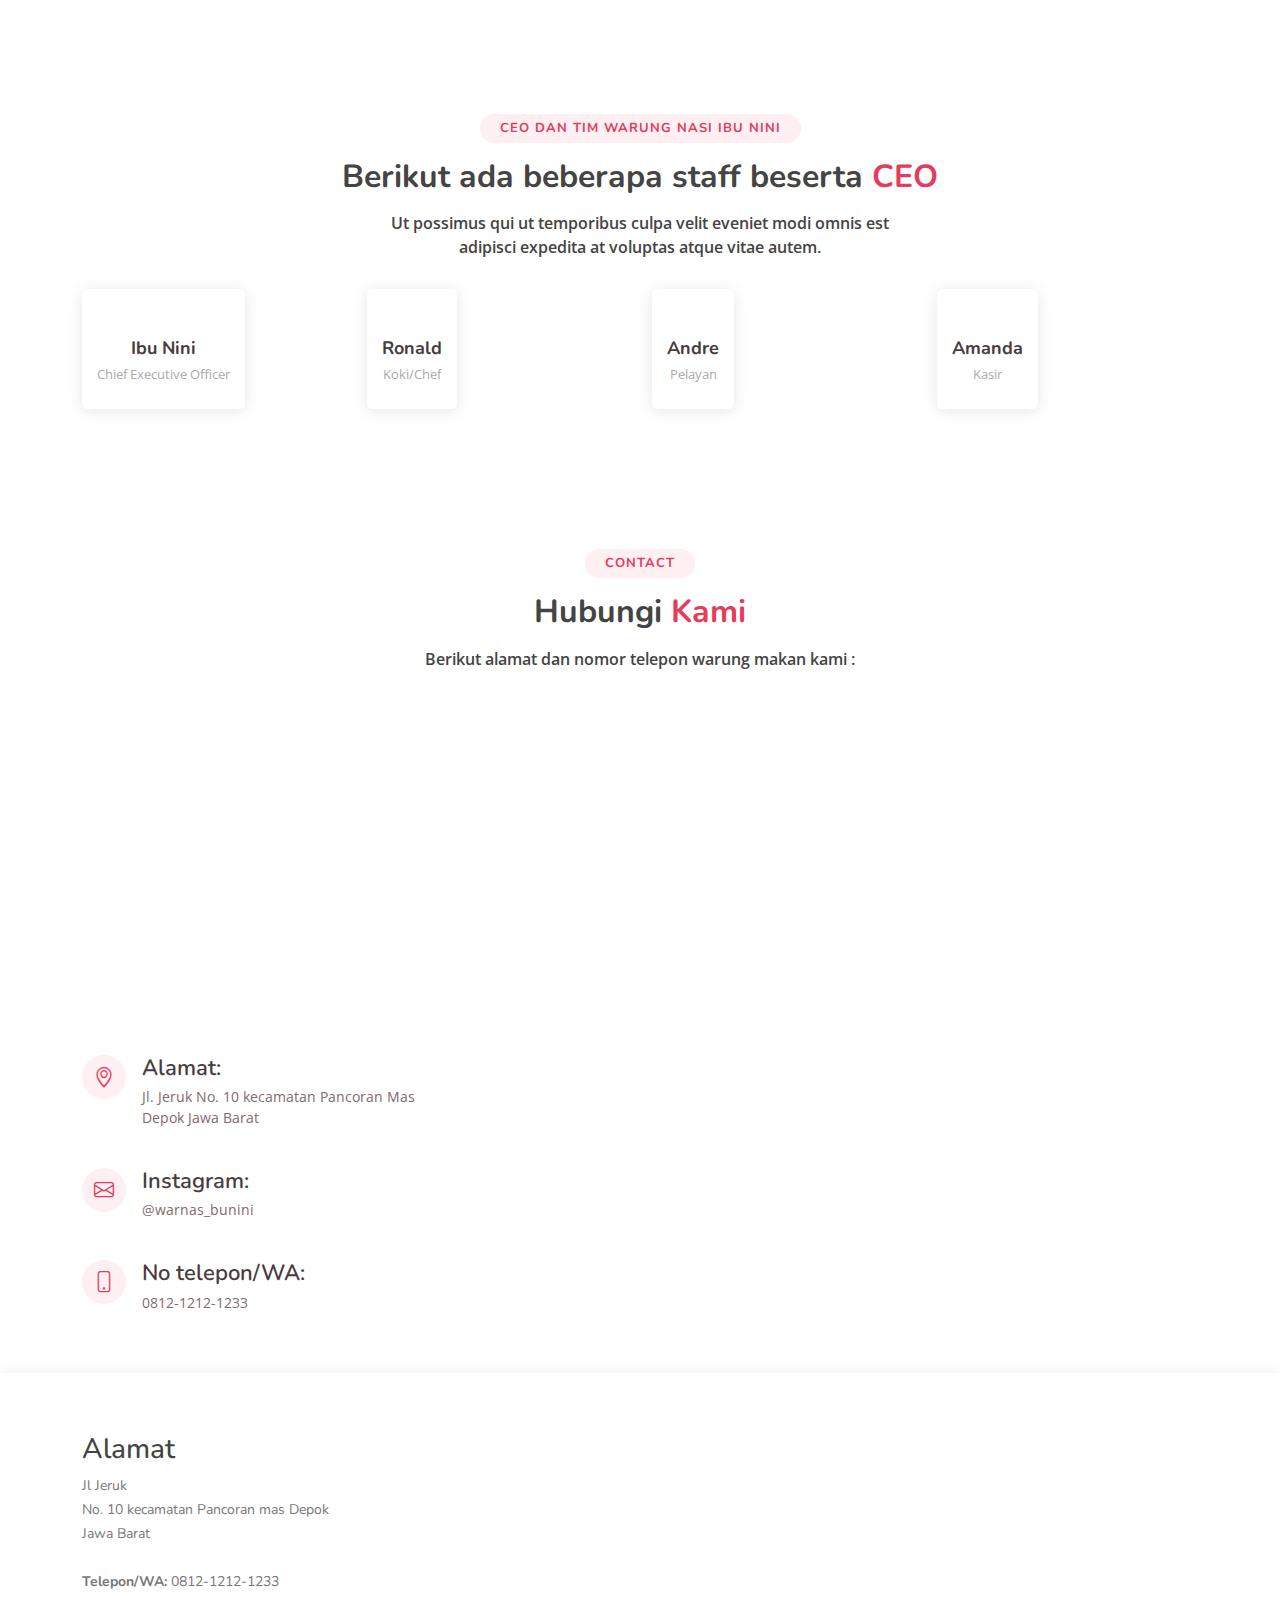
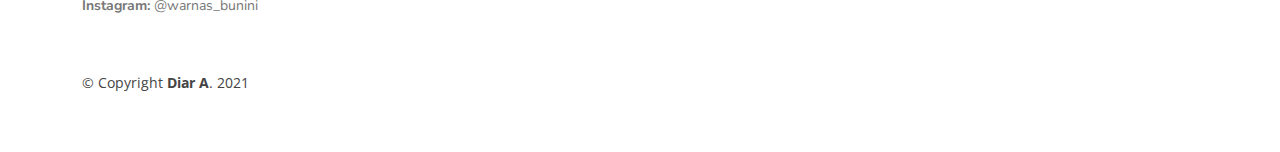
==== commit 7d426cea: "Update index.html" ====
--- a/index.html
+++ b/index.html
@@ -10,7 +10,7 @@
   <meta content="" name="keywords">
 
   <!-- Favicons -->
-  <link href="assets/img/favicon.png" rel="icon">
+  <link href="" rel="icon">
   <link href="assets/img/apple-touch-icon.png" rel="apple-touch-icon">
 
   <!-- Google Fonts -->
@@ -740,4 +740,4 @@
 
 </body>
 
-</html>+</html>
--- a/assets/css/style.css
+++ b/assets/css/style.css
@@ -555,7 +555,7 @@
   padding: 60px 30px;
   position: relative;
   overflow: hidden;
-  background: #fff;
+  background: red;
   box-shadow: 2px 0 35px 0 rgba(68, 88, 144, 0.12);
   transition: all 0.3s ease-in-out;
   border-radius: 8px;
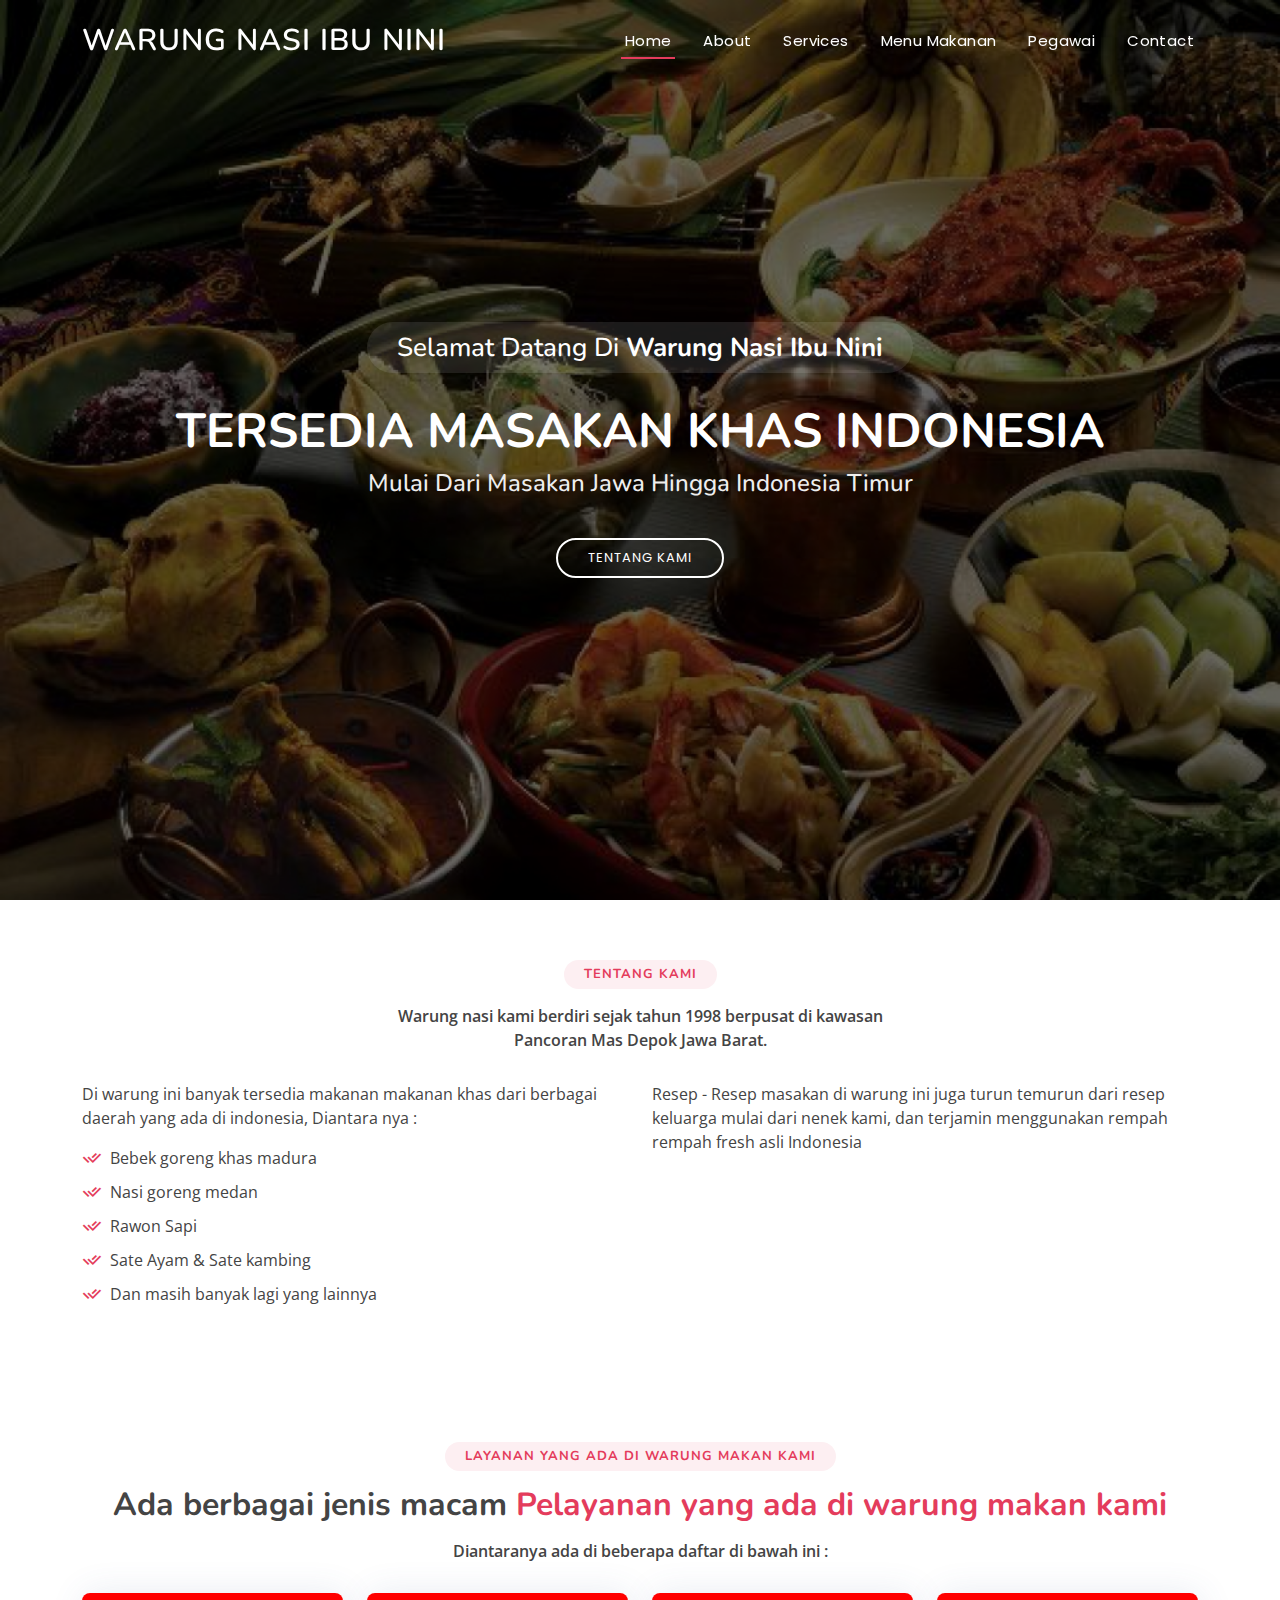
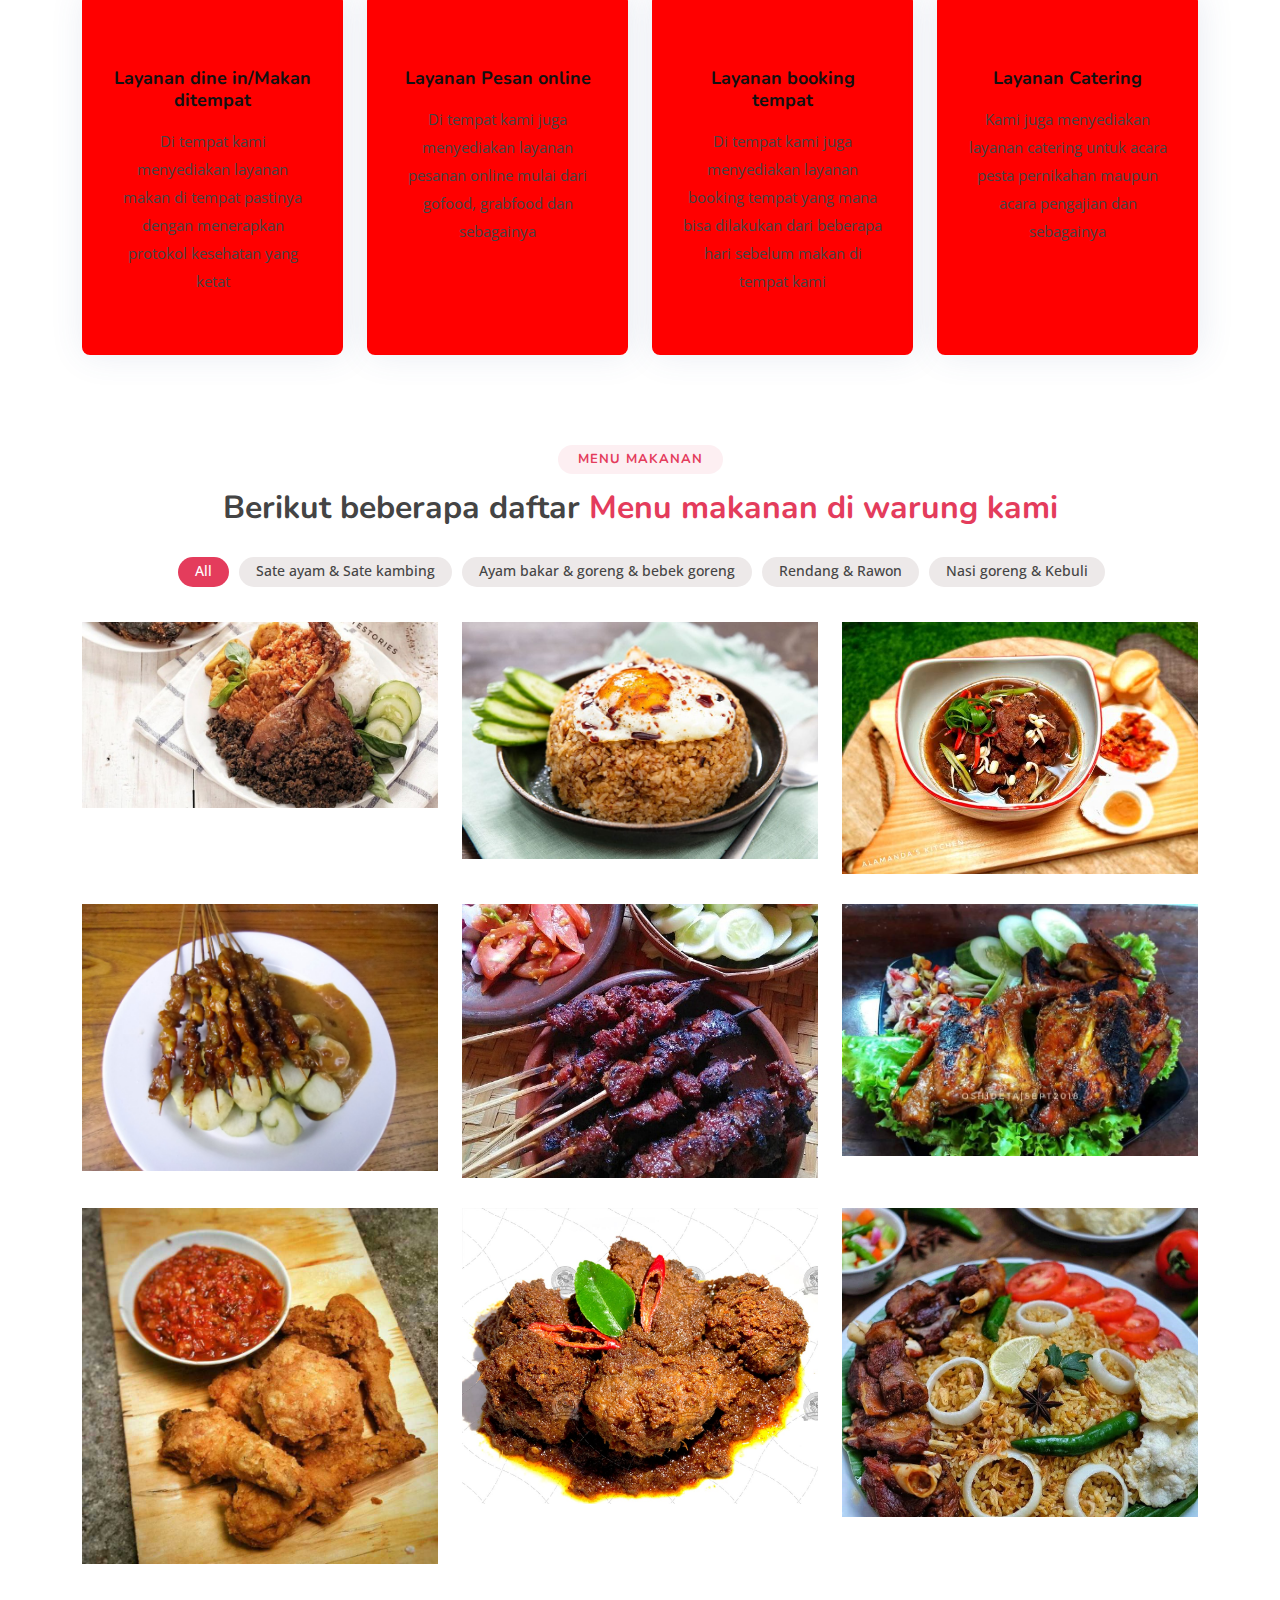
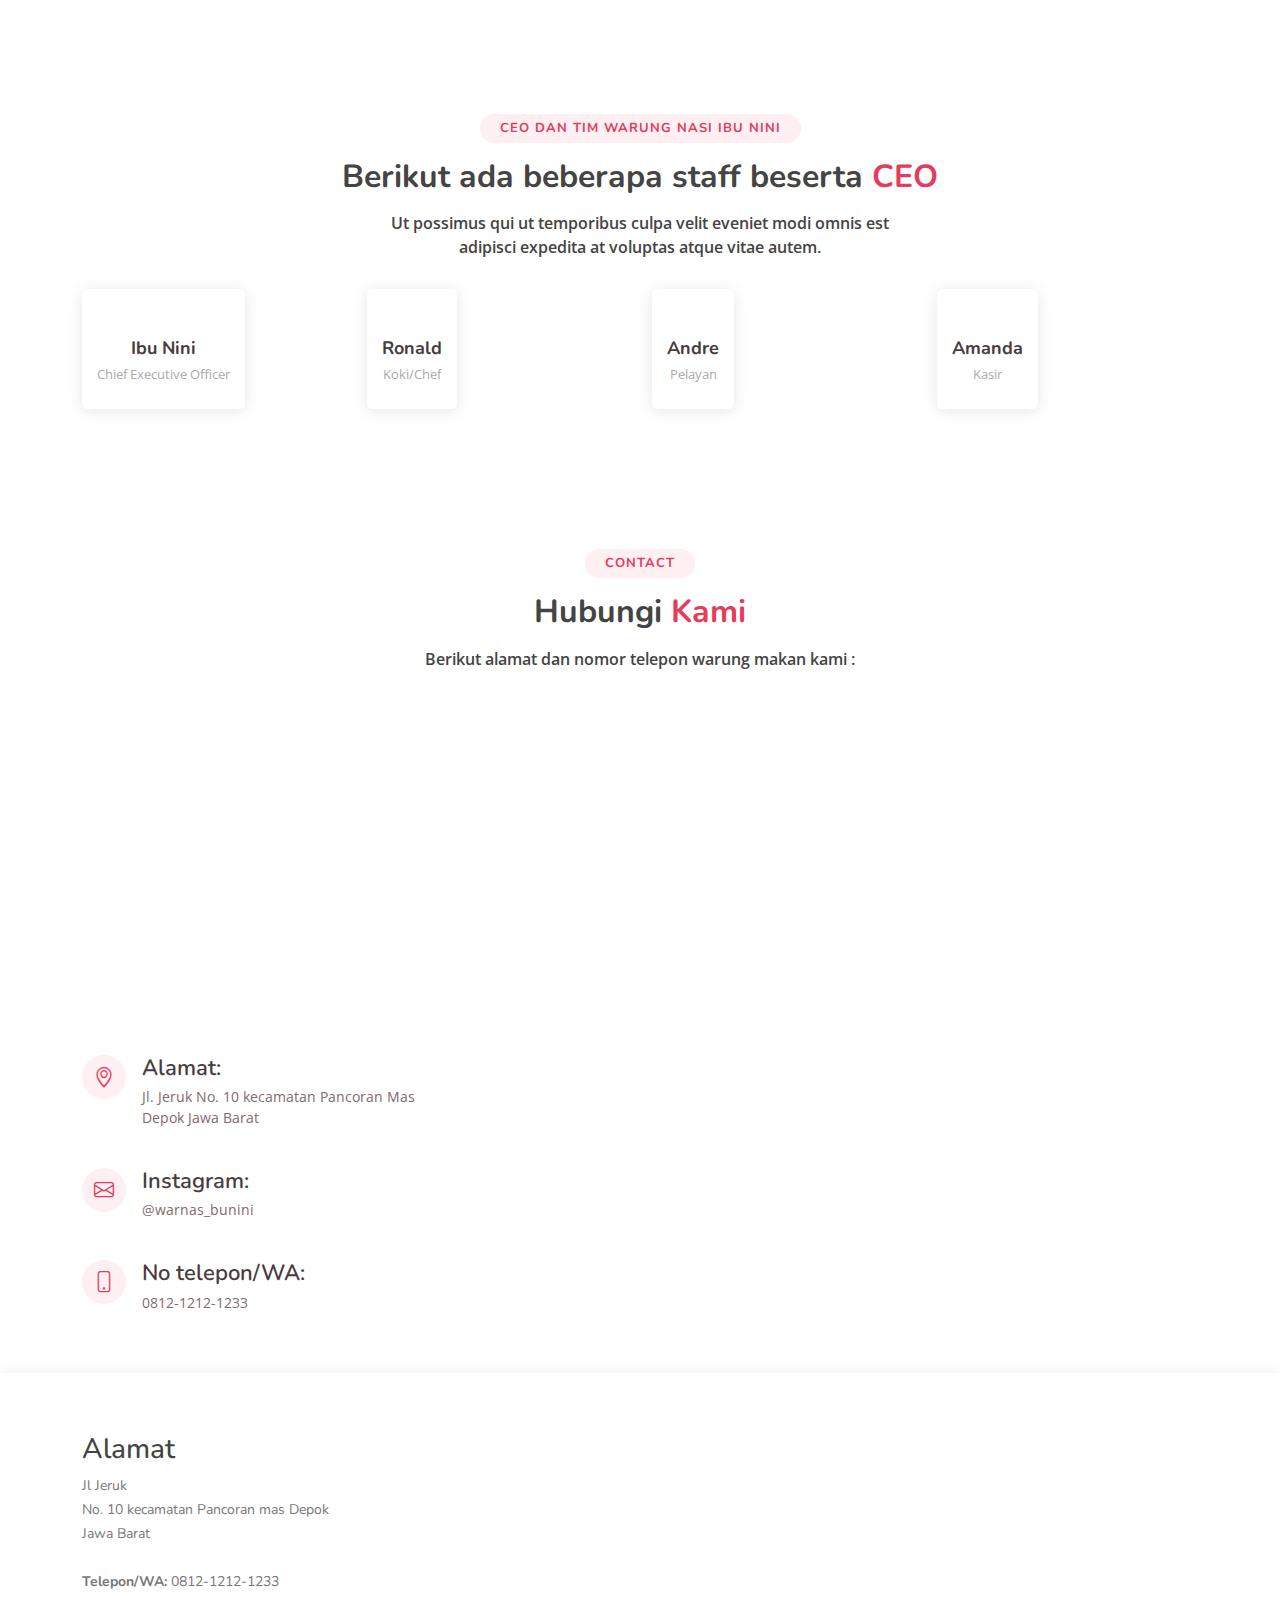
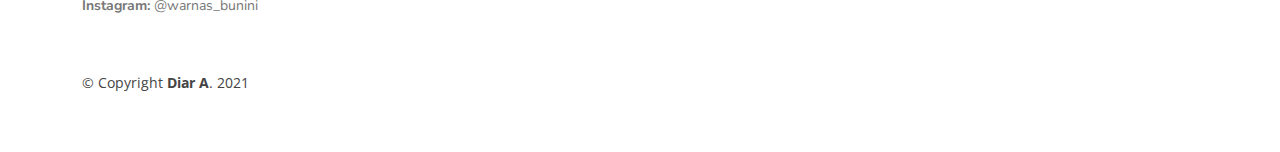
==== commit be7dc197: "Update index.html" ====
--- a/index.html
+++ b/index.html
@@ -117,7 +117,7 @@
             <p>
               Resep - Resep masakan di warung ini juga turun temurun dari resep keluarga mulai dari nenek kami, dan terjamin menggunakan rempah rempah fresh asli Indonesia
             </p>
-            <a href="#" class="btn-learn-more">Learn More</a>
+      
           </div>
         </div>
 
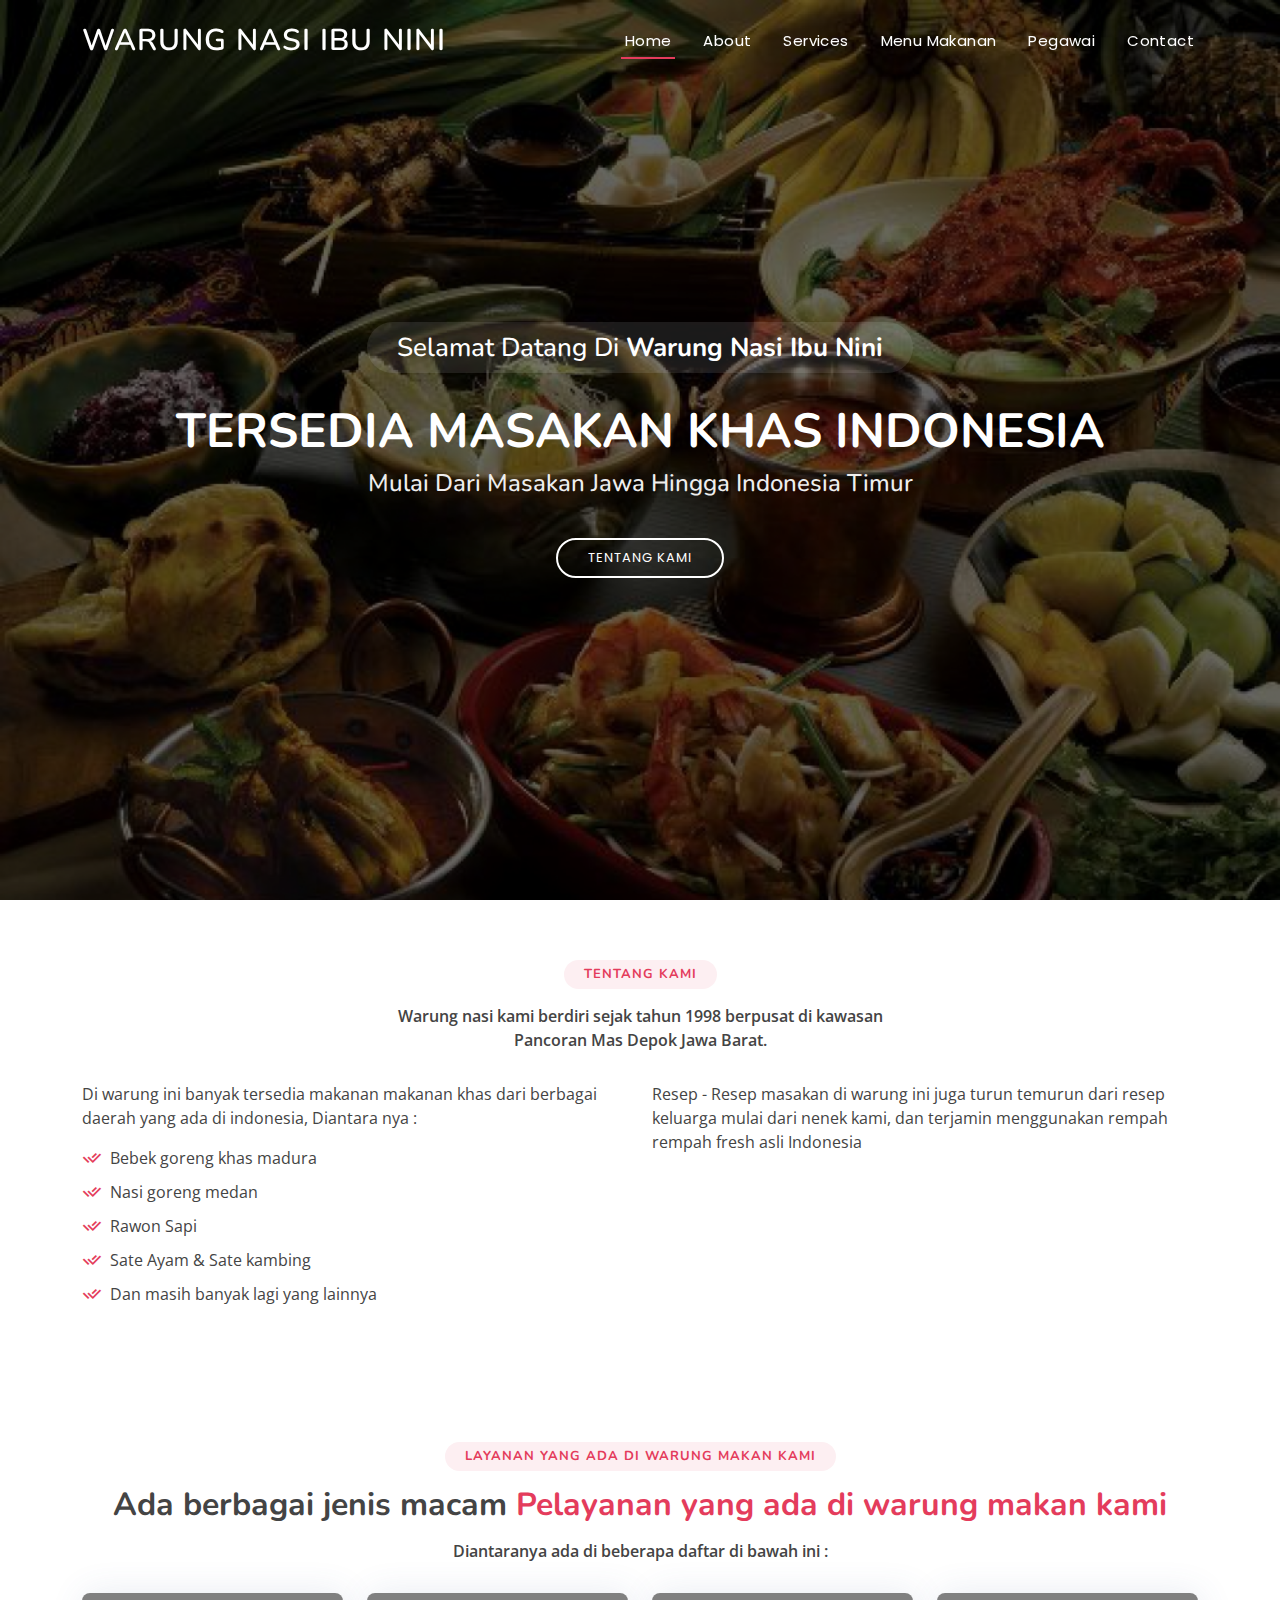
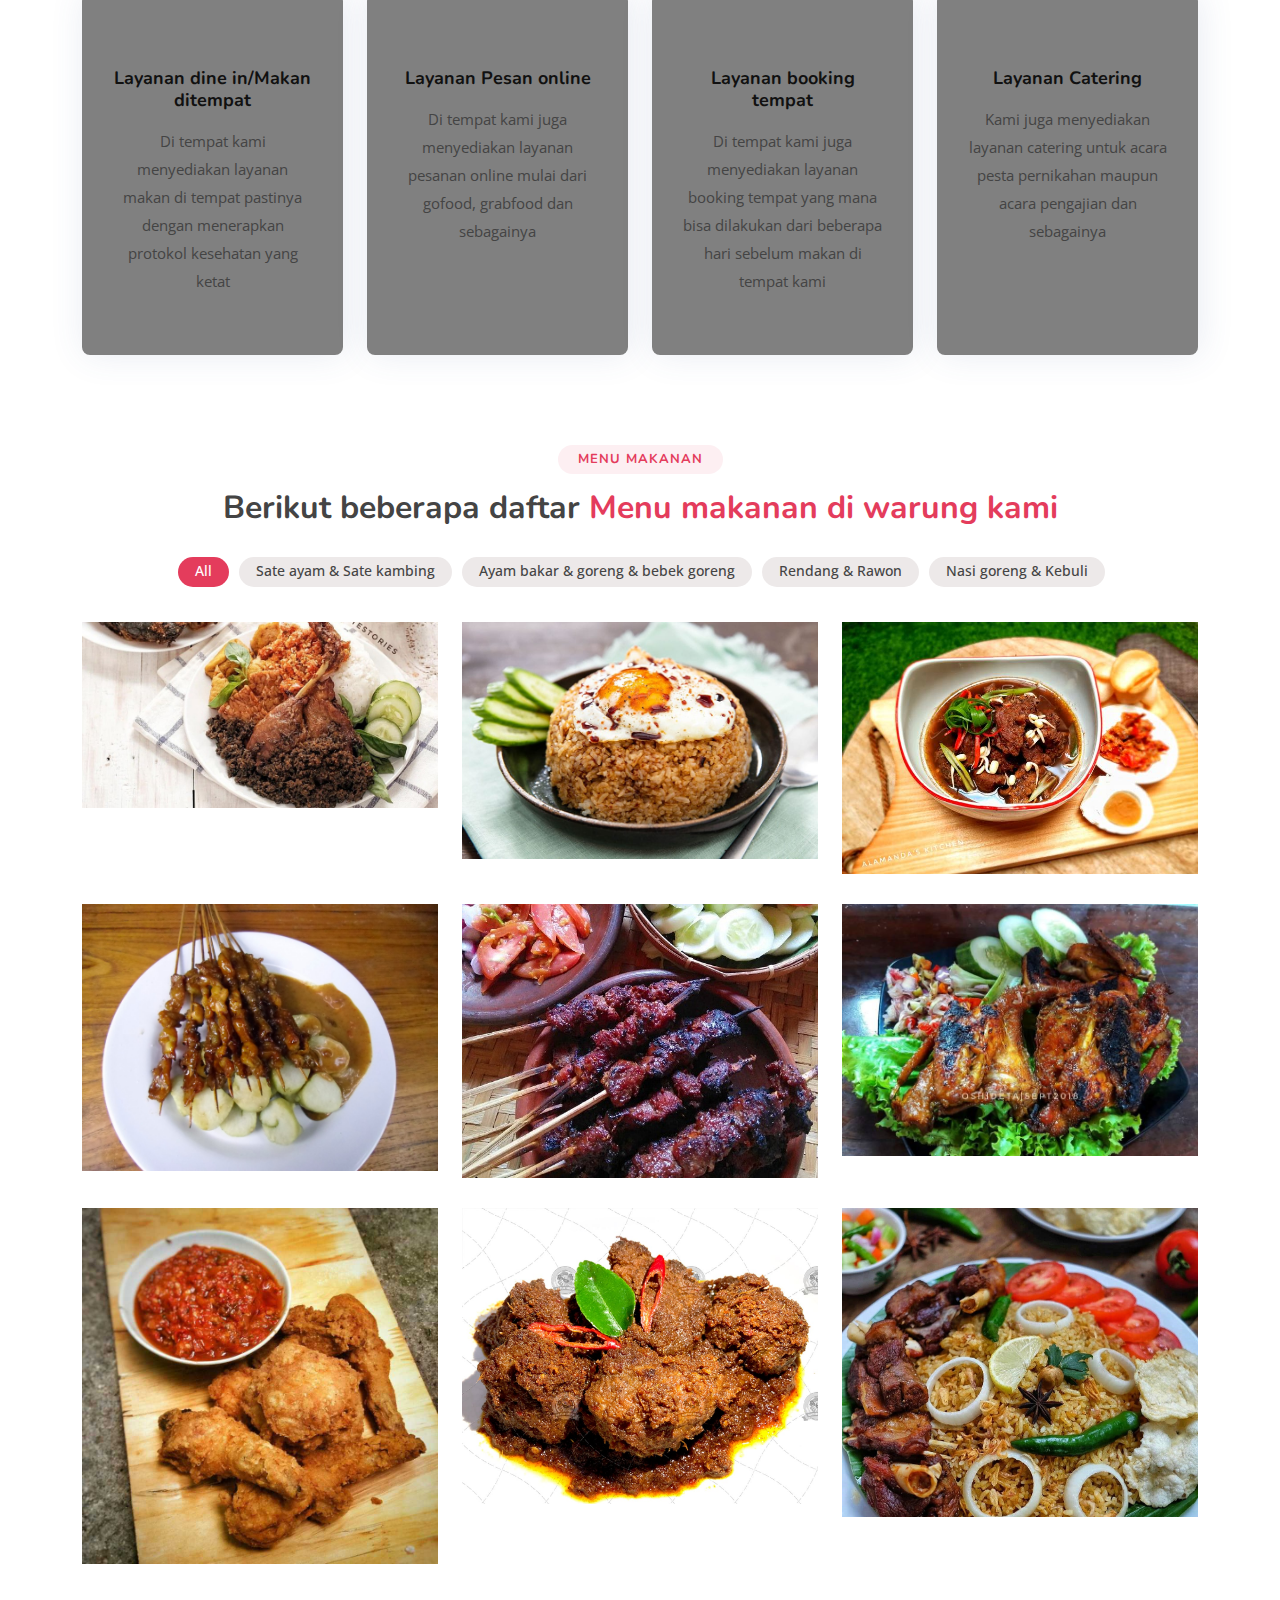
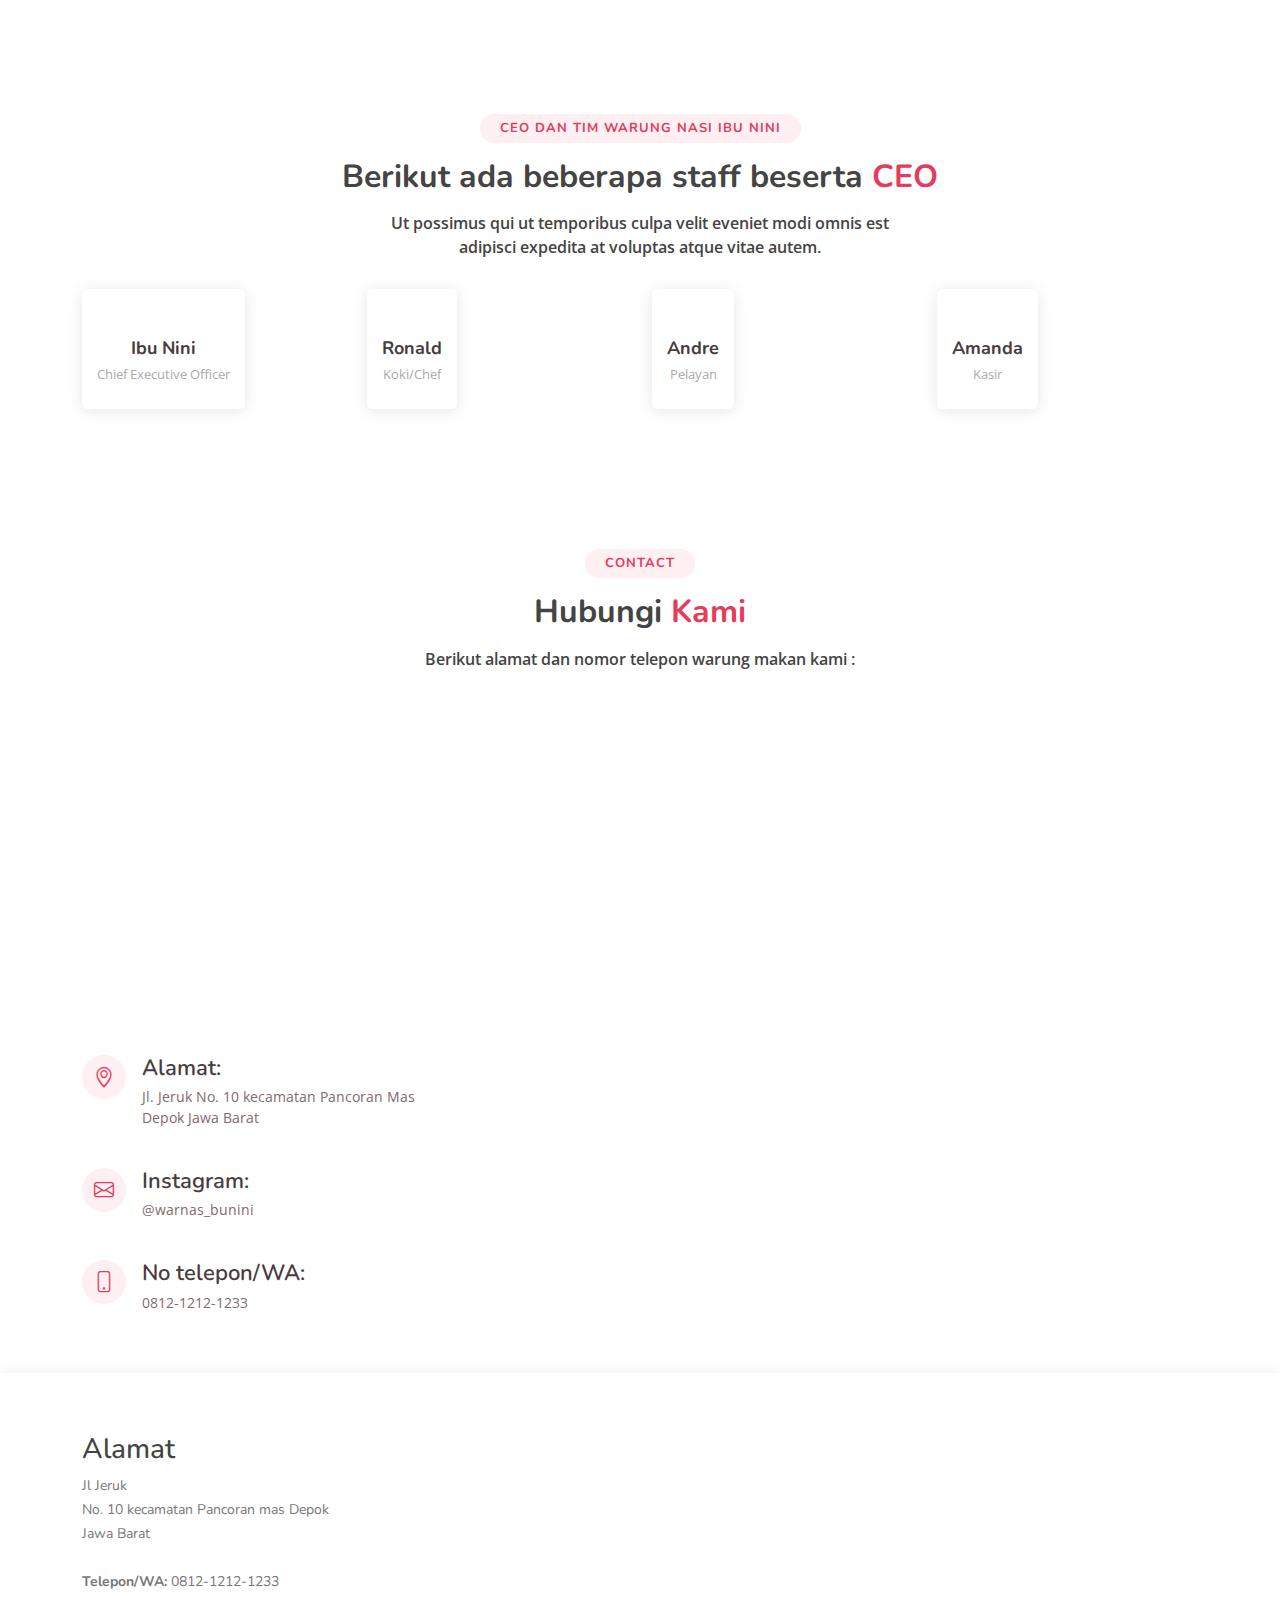
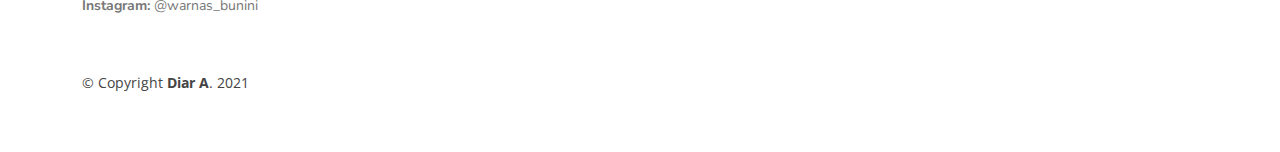
==== commit a3ffd533: "changes link url about us" ====
--- a/index.html
+++ b/index.html
@@ -85,7 +85,7 @@
       <h3>Selamat Datang Di <strong>Warung Nasi Ibu Nini</strong></h3>
       <h1>Tersedia Masakan Khas Indonesia</h1>
       <h2>Mulai Dari Masakan Jawa Hingga Indonesia Timur</h2>
-      <a href="#about" class="btn-get-started scrollto">Tentang Kami</a>
+      <a href="about.html" class="btn-get-started scrollto">Tentang Kami</a>
     </div>
   </section><!-- End Hero -->
 
--- a/assets/css/style.css
+++ b/assets/css/style.css
@@ -555,7 +555,7 @@
   padding: 60px 30px;
   position: relative;
   overflow: hidden;
-  background: red;
+  background: grey;
   box-shadow: 2px 0 35px 0 rgba(68, 88, 144, 0.12);
   transition: all 0.3s ease-in-out;
   border-radius: 8px;
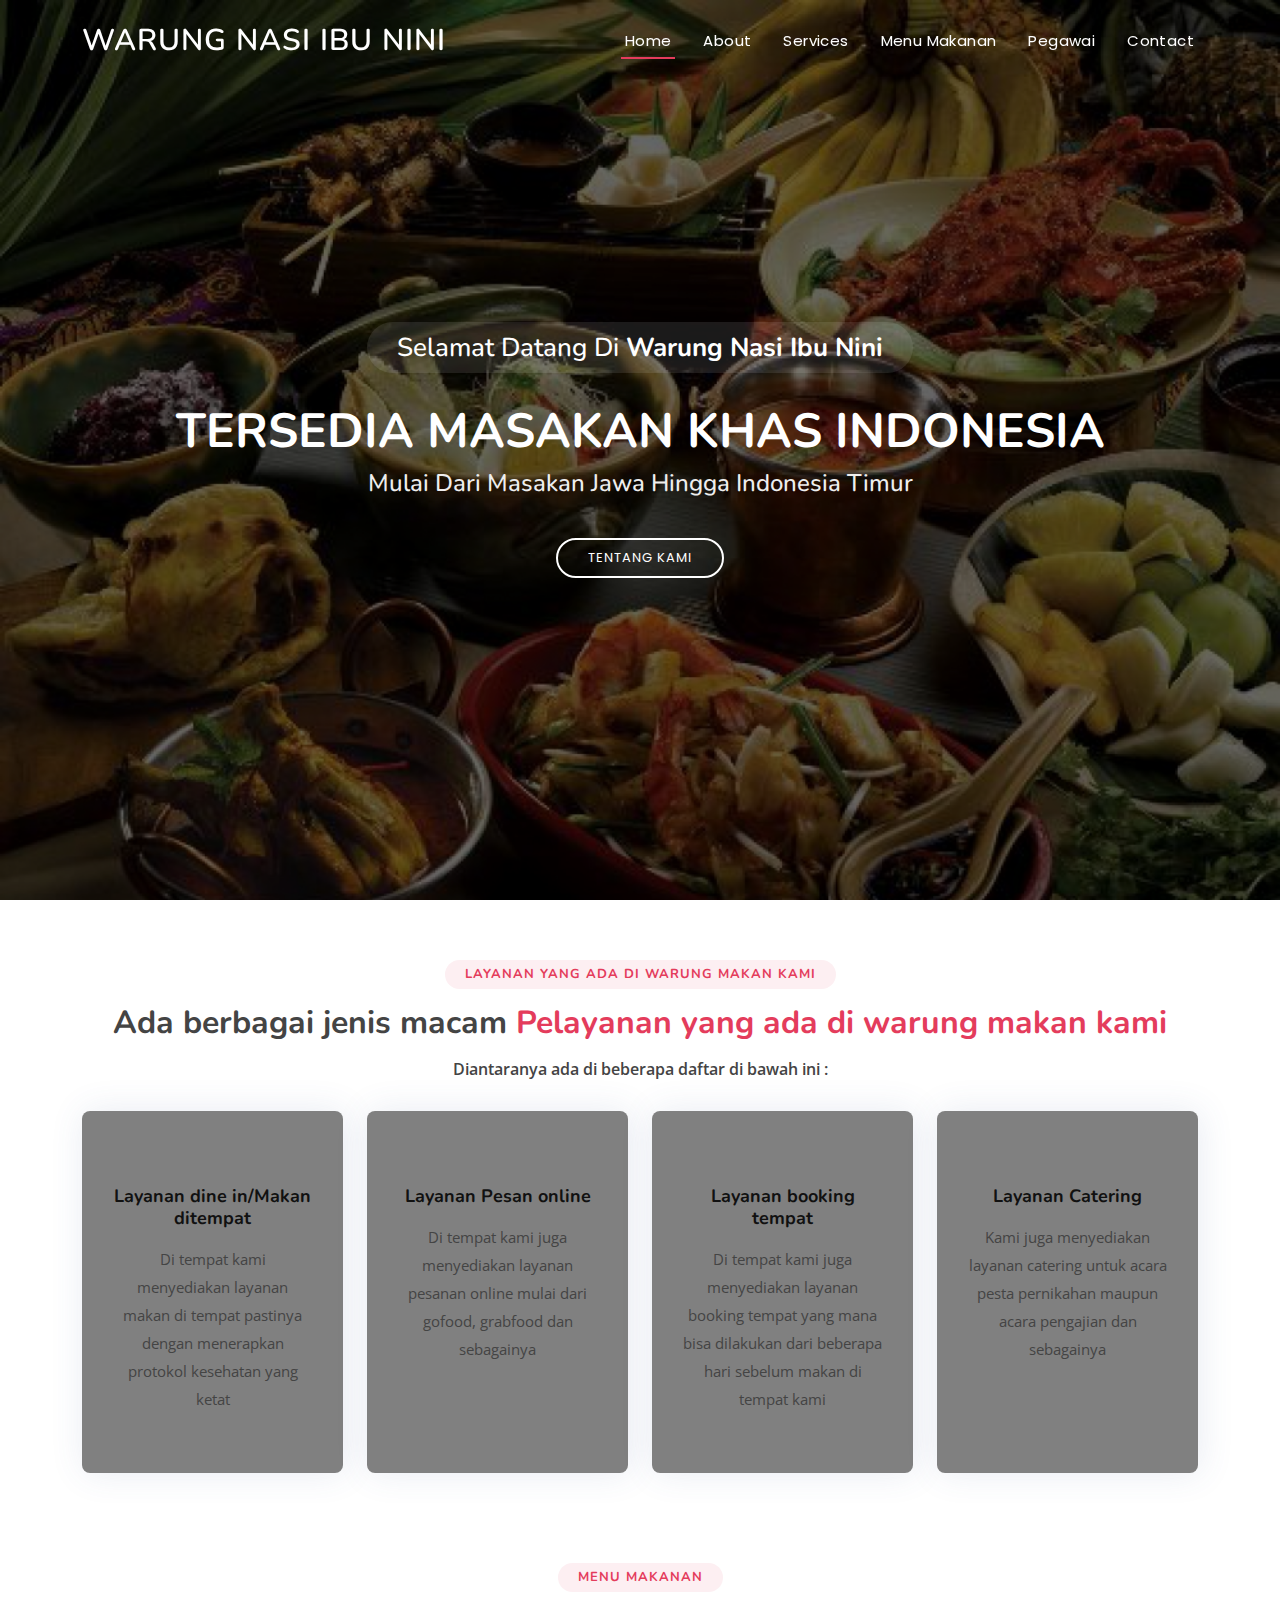
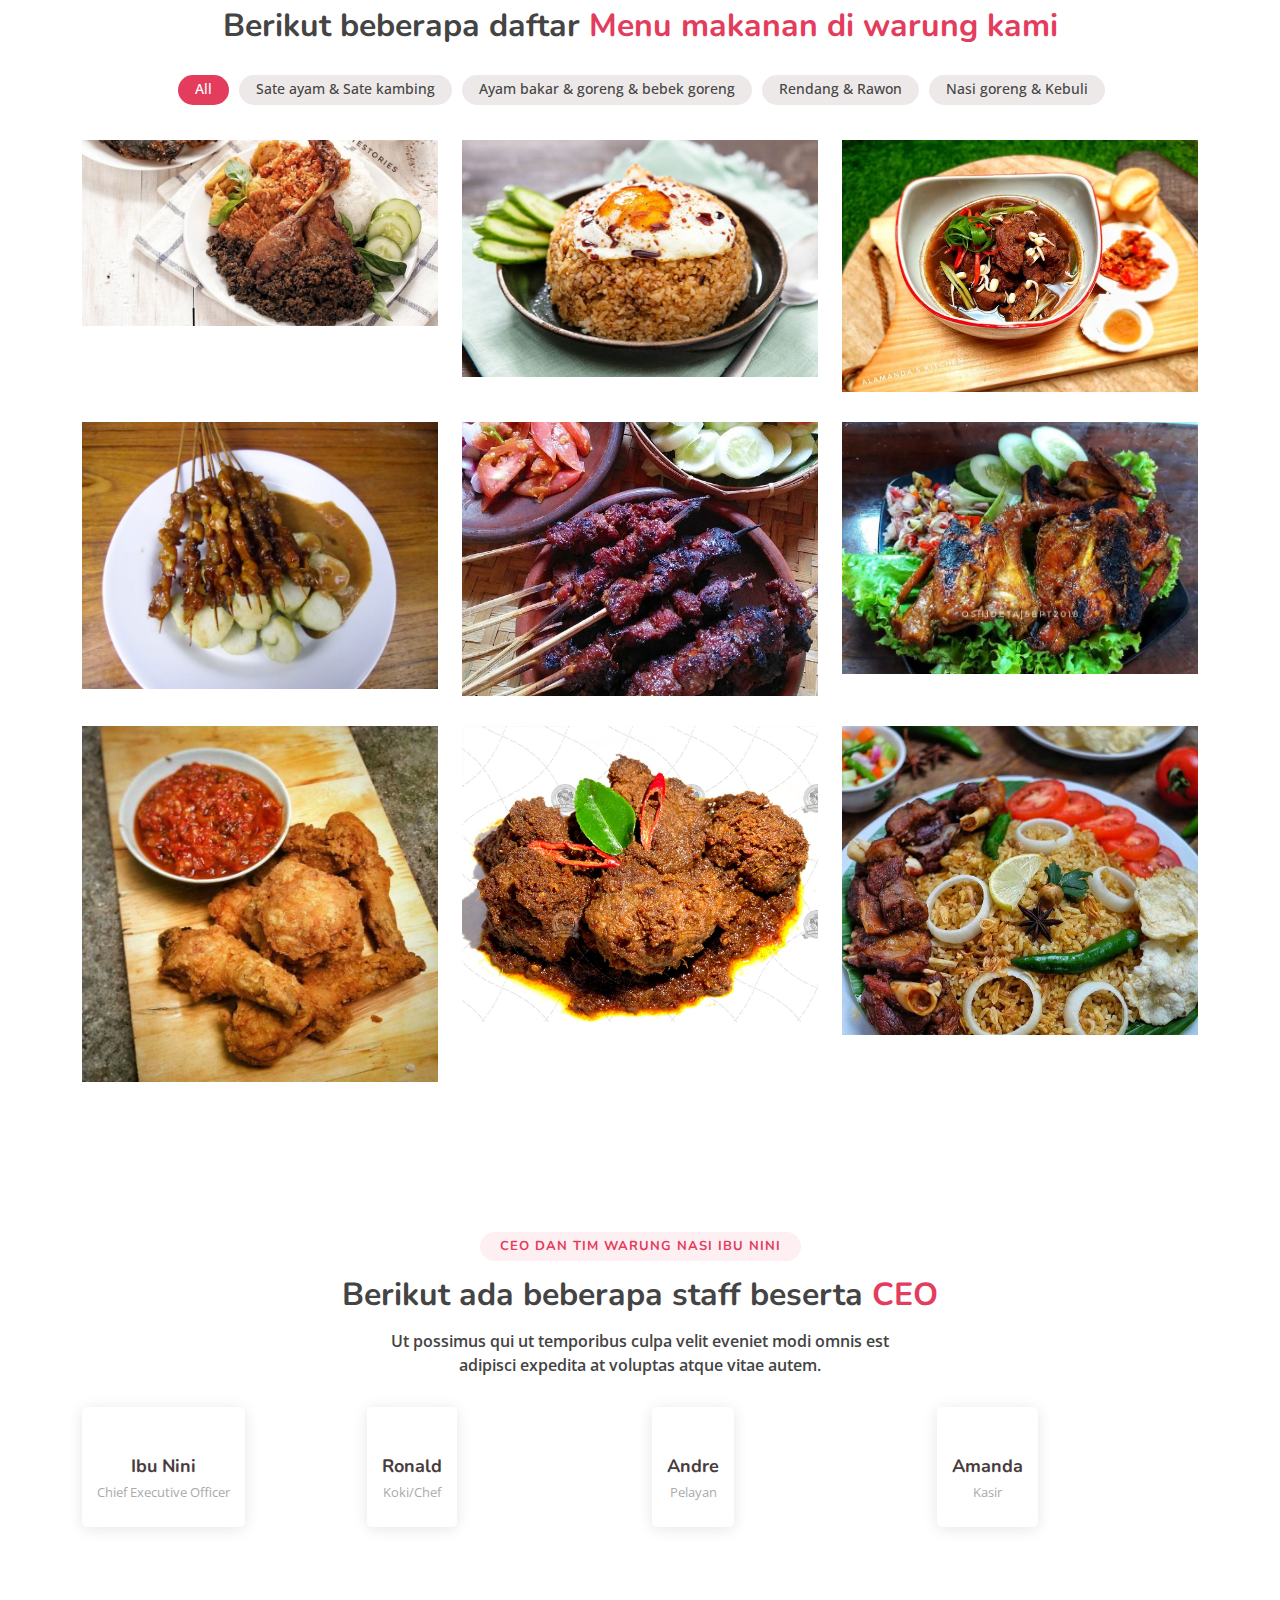
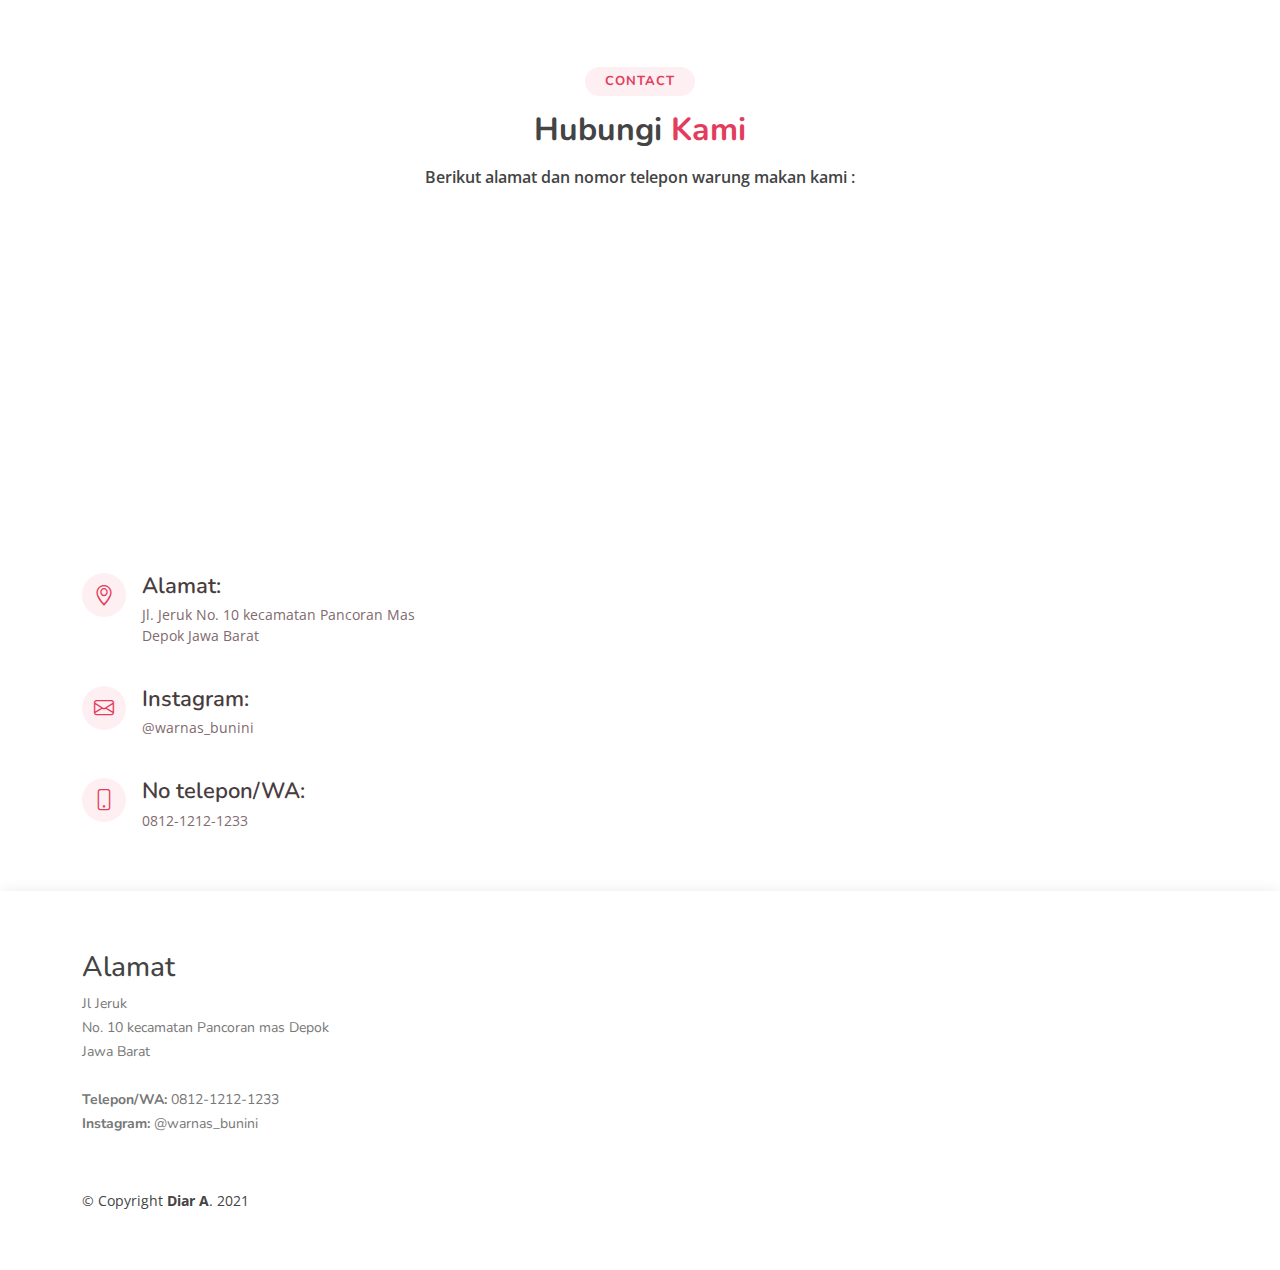
==== commit 24b13af4: "changes about file on index.html" ====
--- a/index.html
+++ b/index.html
@@ -48,7 +48,7 @@
       <nav id="navbar" class="navbar">
         <ul>
           <li><a class="nav-link scrollto active" href="#hero">Home</a></li>
-          <li><a class="nav-link scrollto" href="#about">About</a></li>
+          <li><a class="nav-link scrollto" href="about.html">About</a></li>
           <li><a class="nav-link scrollto" href="#services">Services</a></li>
           <li><a class="nav-link scrollto " href="#portfolio">Menu Makanan</a></li>
           <li><a class="nav-link scrollto" href="#team">Pegawai</a></li>
@@ -92,7 +92,7 @@
   <main id="main">
 
     <!-- ======= About Section ======= -->
-    <section id="about" class="about">
+    <!-- <section id="about" class="about">
       <div class="container">
 
         <div class="section-title">
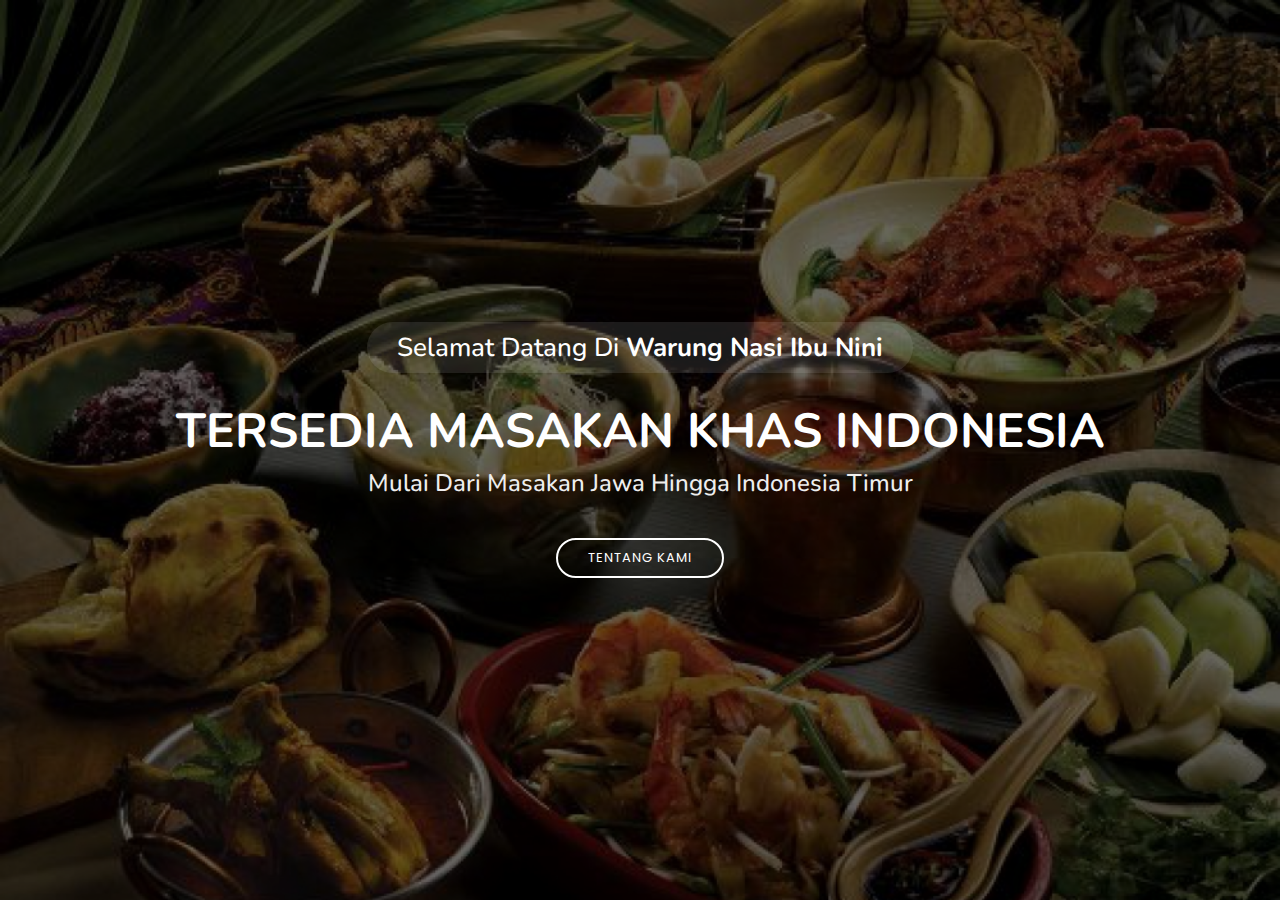
==== commit 8992ad5f: "changes content on file index and about.html" ====
--- a/index.html
+++ b/index.html
@@ -38,21 +38,17 @@
 <body>
 
   <!-- ======= Header ======= -->
-  <header id="header" class="fixed-top ">
+  <header id="header" class="fixed-top "></header>
     <div class="container d-flex align-items-center justify-content-between">
 
-      <h1 class="logo"><a href="index.html">Warung Nasi Ibu Nini</a></h1>
+      
       <!-- Uncomment below if you prefer to use an image logo -->
       <!-- <a href="index.html" class="logo"><img src="assets/img/logo.png" alt="" class="img-fluid"></a>-->
 
-      <nav id="navbar" class="navbar">
+     <!---- <nav id="navbar" class="navbar">
         <ul>
           <li><a class="nav-link scrollto active" href="#hero">Home</a></li>
-          <li><a class="nav-link scrollto" href="about.html">About</a></li>
-          <li><a class="nav-link scrollto" href="#services">Services</a></li>
-          <li><a class="nav-link scrollto " href="#portfolio">Menu Makanan</a></li>
-          <li><a class="nav-link scrollto" href="#team">Pegawai</a></li>
-          <li><a class="nav-link scrollto" href="#contact">Contact</a></li>
+      
           <!--<li><a href="blog.html">Blog</a></li>
           <!--<li class="dropdown"><a href="#"><span>Drop Down</span> <i class="bi bi-chevron-down"></i></a>
             <ul>
@@ -125,7 +121,7 @@
     </section><!-- End About Section -->
 
     <!-- ======= Services Section ======= -->
-    <section id="services" class="services">
+   <!---- <section id="services" class="services">
       <div class="container">
 
         <div class="section-title">
@@ -268,7 +264,7 @@
     </section><!-- End Cta Section -->
 
     <!-- ======= Portfolio Section ======= -->
-    <section id="portfolio" class="portfolio">
+   <!---- <section id="portfolio" class="portfolio">
       <div class="container">
 
         <div class="section-title">
@@ -525,7 +521,7 @@
     </section><!-- End F.A.Q Section -->
 
     <!-- ======= Team Section ======= -->
-    <section id="team" class="team">
+    <!-- <section id="team" class="team">
       <div class="container">
 
         <div class="section-title">
@@ -614,7 +610,7 @@
     </section><!-- End Team Section -->
 
     <!-- ======= Contact Section ======= -->
-    <section id="contact" class="contact">
+   <!---- <section id="contact" class="contact">
       <div class="container">
 
         <div class="section-title">
@@ -688,7 +684,7 @@
   </main><!-- End #main -->
 
   <!-- ======= Footer ======= -->
-  <footer id="footer">
+ <!---- <footer id="footer">
 
     <div class="footer-top">
       <div class="container">
